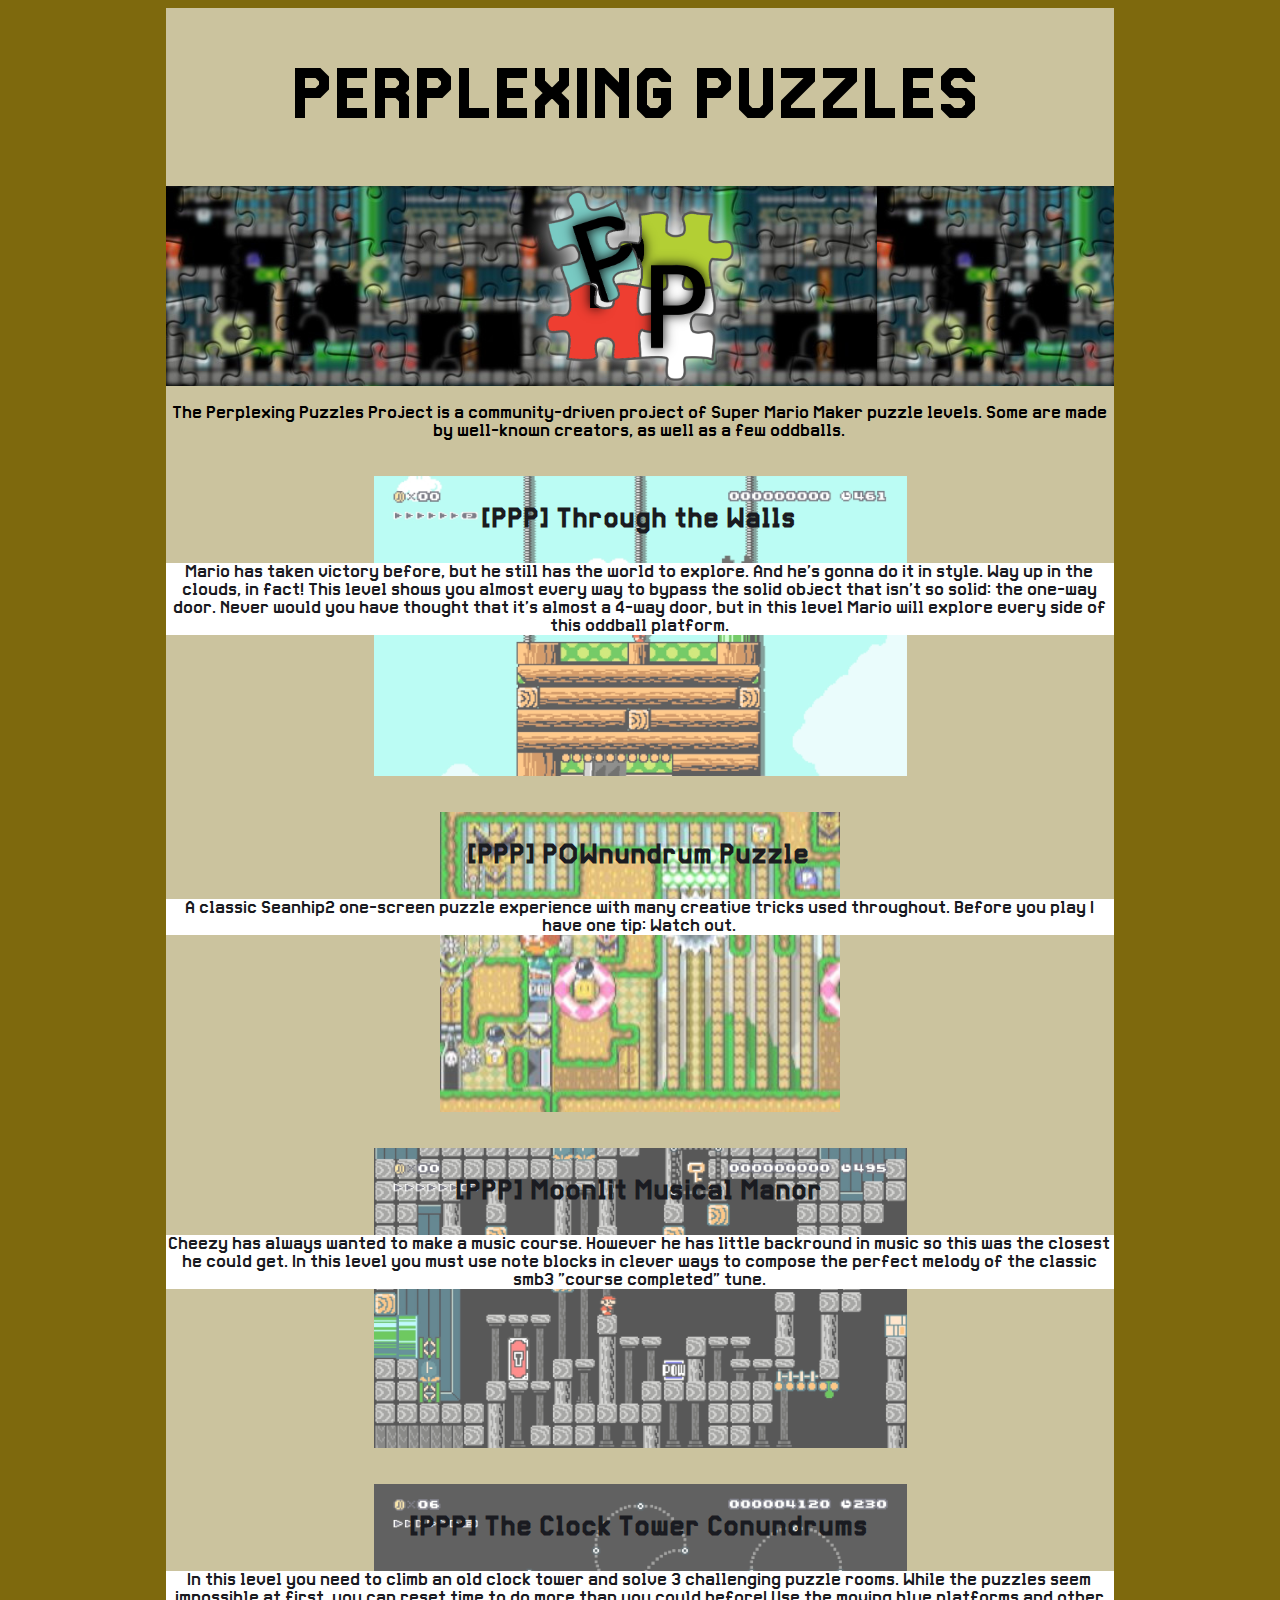
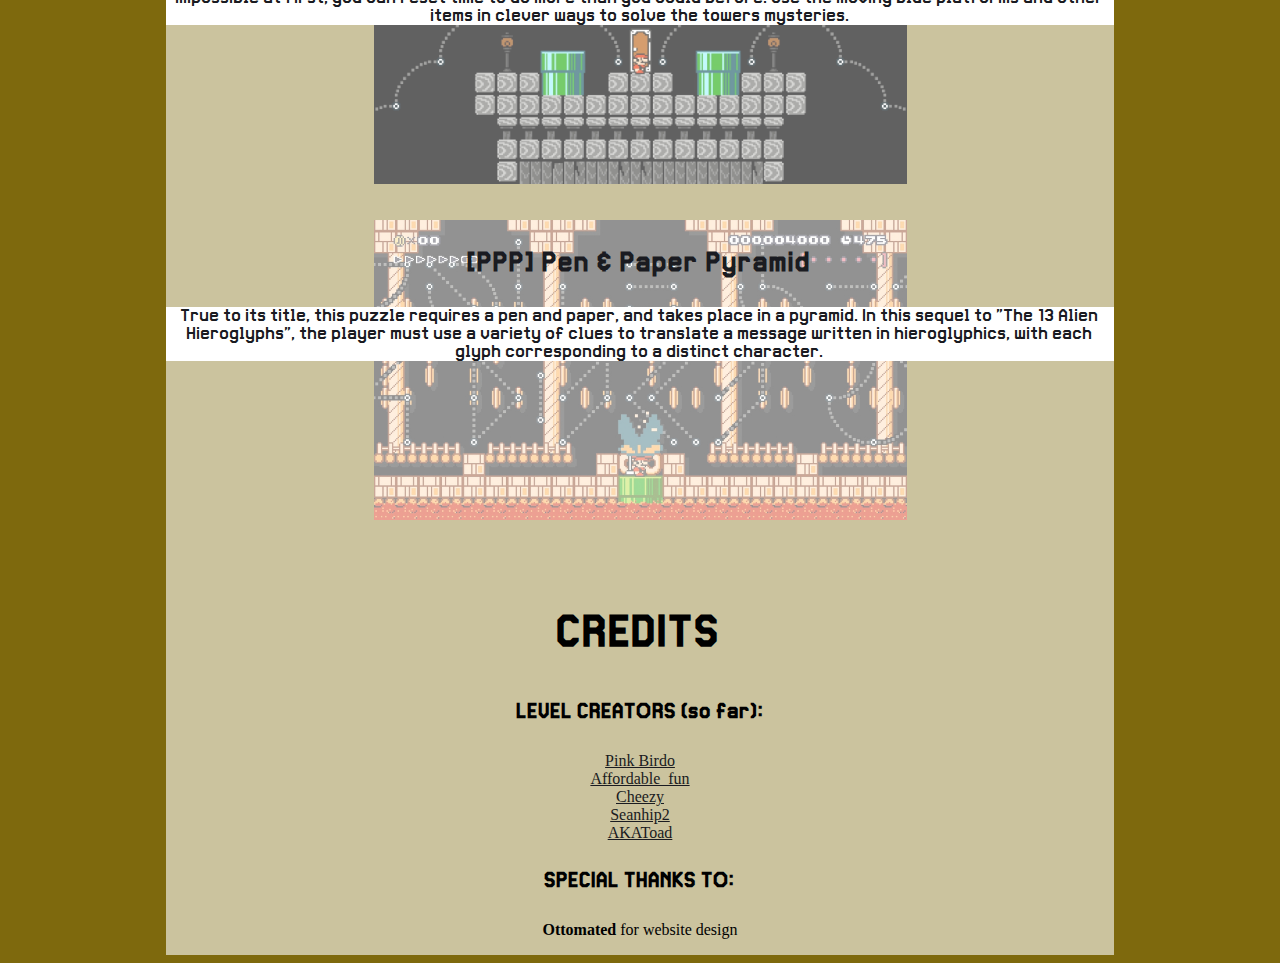
==== index.html @ 46683e97 "Level 5" ====
<!DOCTYPE html>

<html>

<head>
    <!-- Global site tag (gtag.js) - Google Analytics -->
    <script async src="https://www.googletagmanager.com/gtag/js?id=UA-112279351-1"></script>
    <script>
    window.dataLayer = window.dataLayer || [];
    function gtag(){dataLayer.push(arguments);}
    gtag('js', new Date());

    gtag('config', 'UA-112279351-1');
    </script>

    <title>Perplexing Puzzles</title>

    <meta content="https://perplexingpuzzles.github.io/img/favicon.png" property="og:image:secure" />
    <meta content="Perplexing Puzzles" property="og:description" />
    <meta charset="UTF-8">
    <meta name="description" content="The Perplexing Puzzles Project is a community-driven puzzle project built in Super Mario Maker.">
    <meta name="keywords" content="Mario Maker,puzzle,SMM,Super Mario Maker,Mario">
    <meta name="author" content="Ottomated">

    <link rel="icon" href="img/favicon.png">
    <script src="https://code.jquery.com/jquery-3.2.1.min.js" integrity="sha256-hwg4gsxgFZhOsEEamdOYGBf13FyQuiTwlAQgxVSNgt4="
        crossorigin="anonymous"></script>

    <link rel="stylesheet" type="text/css" href="style.css" />
    <script type="text/javascript" src="index.js"></script>
</head>

<body style="background-color:#7e690d; text-align:center;">
    <div class="bgdiv">
        <h1 class="head mFont" style="font-size:4em;">PERPLEXING PUZZLES</h1>
        <!-- Navigation bar -->
        <div class="scroll" style="background-image: url('./img/bg.png');">

            <img src="img/icon.png" width="256" height="256" class="cover">
        </div><br/>
        <!-- Description -->
        <div class="mFont">The Perplexing Puzzles Project is a community-driven project of Super Mario Maker puzzle levels. Some are made by well-known creators, as well as a few oddballs.</div>
<br/>



        <br/>
        <div class="scroll sc2" style="height:300px;background-repeat:no-repeat;background-image: url('./img/level5.jpg');background-position:center;">
            <a style="text-decoration: none;display:inline-block;height:100%;text-align:center;" href="./level5">
            <h2 class="mFont head">[PPP] Through the Walls</h2>
            <p class="mFont" style="background-color:white;word-break: break-word;white-space:normal;">Mario has taken victory before, but he still has the world to explore. And he's gonna do it in style. Way up in the clouds, in fact! This level shows you almost every way to bypass the solid object that isn't so solid: the one-way door. Never would you have thought that it's almost a 4-way door, but in this level Mario will explore every side of this oddball platform.</p>
            </a>
        </div>
        <br/>
        <br/>
        <div class="scroll sc2" style="height:300px;background-repeat:no-repeat;background-image: url('./img/level4.jpg');background-position:center;">
            <a style="text-decoration: none;display:inline-block;height:100%;text-align:center;" href="./level4">
            <h2 class="mFont head">[PPP] POWnundrum Puzzle</h2>
            <p class="mFont" style="background-color:white;word-break: break-word;white-space:normal;">A classic Seanhip2 one-screen puzzle experience with many creative tricks used throughout. Before you play I have one tip: Watch out.</p>
            </a>
        </div>
        <br/>
        <br/>
        <div class="scroll sc2" style="height:300px;background-repeat:no-repeat;background-image: url('./img/level3.jpg');background-position:center;">
            <a style="text-decoration: none;display:inline-block;height:100%;text-align:center;" href="./level3">
            <h2 class="mFont head">[PPP] Moonlit Musical Manor</h2>
            <p class="mFont" style="background-color:white;word-break: break-word;white-space:normal;">Cheezy has always wanted to make a music course. However he has little backround in music so this was the closest he could get. In this level you must use note blocks in clever ways to compose the perfect melody of the classic smb3 "course completed" tune.</p>
            </a>
        </div>
        <br/>
        <br/>



        <div class="scroll sc2" style="height:300px;background-repeat:no-repeat;background-image: url('./img/level2.jpg');background-position:center;">
            <a style="text-decoration: none;display:inline-block;height:100%;text-align:center;" href="./level2">
            <h2 class="mFont head">[PPP] The Clock Tower Conundrums</h2>
            <p class="mFont" style="background-color:white;word-break: break-word;white-space:normal;">In this level you need to climb an old clock tower and solve 3 challenging puzzle rooms. While the puzzles seem impossible at first, you can reset time to do more than you could before! Use the moving blue platforms and other items in clever ways to solve the towers mysteries.</p>
            </a>

        </div>
        <br/>
        <br/>
        <div class="scroll sc2" style="height:300px;background-repeat:no-repeat;background-image: url('./img/level1.jpg');background-position:center;">
            <a style="text-decoration: none;display:inline-block;height:100%;text-align:center;" href="./level1">
            <h2 class="mFont head">[PPP] Pen &amp; Paper Pyramid</h2>
            <p class="mFont" style="background-color:white;word-break: break-word;white-space:normal;">True to its title, this puzzle requires a
                pen and paper, and takes place in a pyramid. In this sequel to "The 13 Alien Hieroglyphs",
                the player must use a variety of clues to translate a message written in hieroglyphics,
                with each glyph corresponding to a distinct character.</p>
            </a>

        </div>
        <br/>
        <br/>
        <br/>
        <h1 id="creditsHead" class="head mFont" style="font-size:2.5em;">CREDITS</h1>
        <!-- todo: open discord? -->
        <h3 class="head mFont">LEVEL CREATORS (so far):</h3>
        <a target="_blank" href="https://supermariomakerbookmark.nintendo.net/profile/goliathoffline">Pink Birdo</a><br/>
        <a target="_blank" href="https://supermariomakerbookmark.nintendo.net/profile/MozzarellaCheese">Affordable_fun</a><br/>
        <a target="_blank" href="https://supermariomakerbookmark.nintendo.net/profile/ZoraFishy">Cheezy</a><br/>
        <a target="_blank" href="https://supermariomakerbookmark.nintendo.net/profile/Seanhip2">Seanhip2</a><br/>
        <a target="_blank" href="https://supermariomakerbookmark.nintendo.net/profile/Yoshis4Dayz">AKAToad</a><br/>

        <h3 class="head mFont">SPECIAL THANKS TO:</h3>
        <p><strong>Ottomated</strong> for website design</p>

    </div>
</body>

</html>
---- style.css ----
@font-face {
     font-family: Mario;
     src: url('img/smm_font.ttf');
 }

 .mFont {
     font-family: Mario
 }

 .head {
     -webkit-touch-callout: none;
     -webkit-user-select: none;
     -khtml-user-select: none;
     -moz-user-select: none;
     -ms-user-select: none;
     user-select: none;
     padding: 10px;
 }

 .bgdiv {
     background-color: rgba(255, 255, 255, 0.6);
     width: 75%;
     margin: 0 auto;
     display: block;
     overflow: auto;
 }
 /* Scrolling Image */

 .scroll {
     margin: 0;
     padding: 0;
     overflow: hidden;
     position: relative;
     height: 200px;
     font-size: 0;

     white-space: nowrap;
     background-size: contain;
 }
 .sc2 {
    font-size: inherit;  
 }
.sc2:hover {
    box-shadow: inset 0 0 0 1000px rgba(255, 255, 255, 0.2);
 }

 .scrImg {
     margin: 0px;
     padding: 0px;
     animation: doScroll 25s linear infinite;
     height: 100%;
 }

 .scrImg2 {
     margin: 0px;
     padding: 0px;
     animation: doScroll2 25s linear infinite;
     height: 100%;
 }

 @keyframes doScroll {
     0% {
         transform: translateX(0%);
     }
     50% {
         transform: translateX(-100%);
     }
     50.00000001% {
         transform: translateX(100%);
     }
     100% {
         transform: translateX(0%);
     }
 }

 @keyframes doScroll2 {
     0% {
         transform: translateX(0%);
     }
     100% {
         transform: translateX(-200%);
     }
 }
 /* Covers scrolling image */

 .cover {
     position: absolute;
     margin: auto;
     top: 0;
     left: 0;
     right: 0;
     bottom: 0;
 }
 /* Navigation bar stuff */

 .navbar {
     background-color: rgba(255, 255, 255, 0.75);
     position: fixed;
     top: 0px;
     width: 100%;
     height: 50px;
     border: 2px solid black;
     border-radius: 10px;
     overflow: hidden;
     z-index: 100;
 }

 .navbutton {
     position: absolute;
     top: 0;
     margin-left: 1px;
     border: none;
     color: white;
     height: 100%;
     padding: 15px 32px;
     text-align: center;
     text-decoration: none;
 }

 .navbutton:hover {
     background-color: #429745;
 }

 .navbutton:active {
     background-color: #74de76;
 }
 /* Accordion buttons */

 button.accordion {
     background-color: #eee;
     color: #444;
     cursor: pointer;
     padding: 18px;
     width: 100%;
     text-align: left;
     border: none;
     outline: none;
     transition: 0.4s;
 }

 button.accordion.active,
 button.accordion:hover {
     background-color: #ddd;
 }

 div.panel {
     padding: 0 18px;
     background-color: white;
     max-height: 0;
     overflow: hidden;
     transition: max-height 0.2s ease-out;
 }

 ul {
     list-style-type: none;
 }
 /* Mario Gameskin pic */

 .mp {
     height: 24px;
     top: 52px;
     left: 0;
     position: absolute;
 }
 /* Difficulty Colors */

 span[diff="Easy"] {
     background-color: #28ad8a;
 }

 span[diff="Normal"] {
     background-color: #2691bc;
 }

 span[diff="Expert"] {
     background-color: #ea348b;
 }

 span[diff="Super"] {
     background-color: #ff4545;
 }

 span[diff="Uncleared"] {
     background-color: #ff4545;
 }

 .diff {
     padding: 2px;
 }

 .levelLink {
     text-decoration: none;
 }

 a {
     color: #1a1b21;
 }

 .levelBG {
     width: 100%;
     height: 80px;
     position: relative;
     background-size: 100% 100%;
     background-position: right;
     z-index: 1;
 }

 .levelBG:after {
     content: ' ';
     position: absolute;
     left: 0;
     right: 0;
     top: 0;
     bottom: 0;
     background-color: rgba(255, 255, 255, 0.25);
     z-index: -1;
 }

 .levelBG:hover:after {
     content: ' ';
     position: absolute;
     left: 0;
     right: 0;
     top: 0;
     bottom: 0;
     background-color: rgba(255, 255, 255, 0.5);
     z-index: -1;
 }

 div.tab {
     overflow: hidden;
     border: 1px solid #000;
     background-color: #f1f1f1;
 }

 div.tab button {
     background-color: inherit;
     float: left;
     border: none;
     outline: none;
     cursor: pointer;
     padding: 14px 16px;
     transition: 0.3s;
 }

 div.tab button:hover {
     background-color: #ddd;
 }

 div.tab button.active {
     background-color: #ccc;
 }

 .tabcontent {
     display: none;
     padding: 6px 12px;
     border: 1px solid #000;
     border-top: none;
     background-color: #fff;
 }
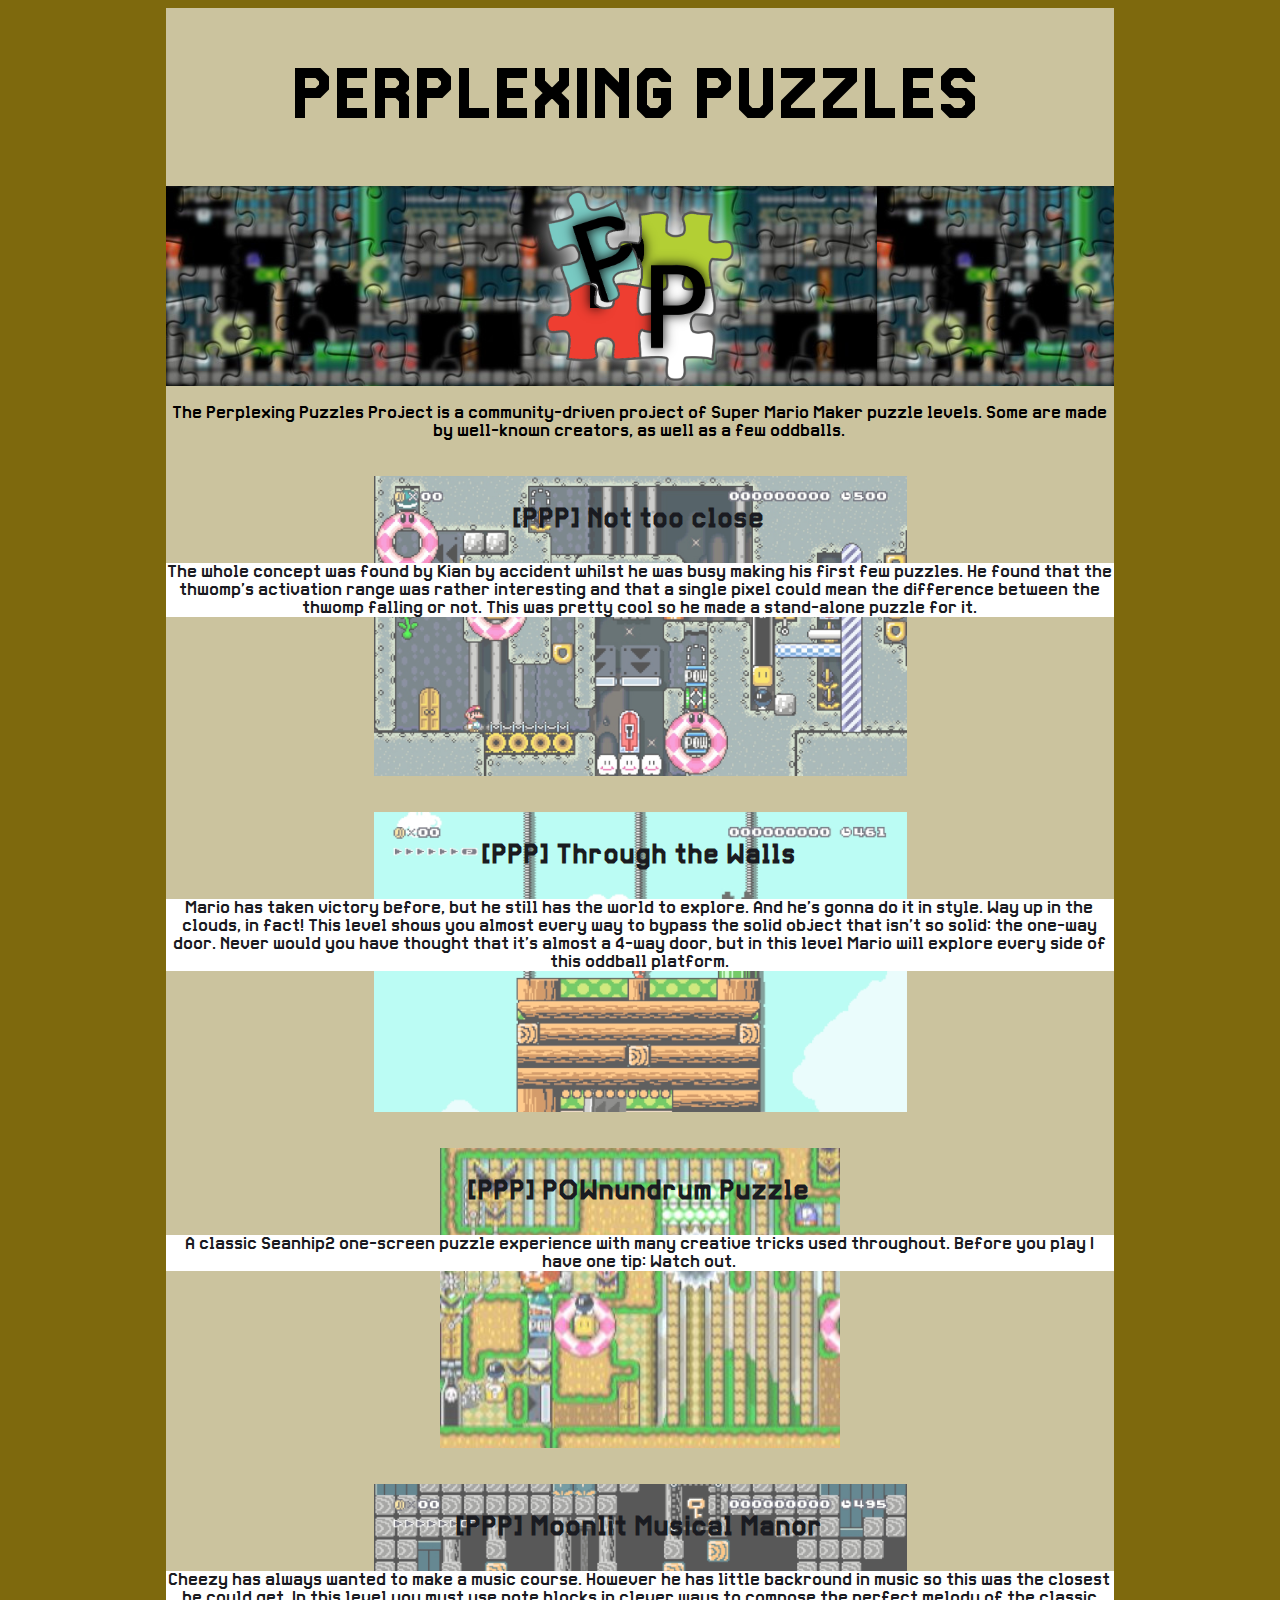
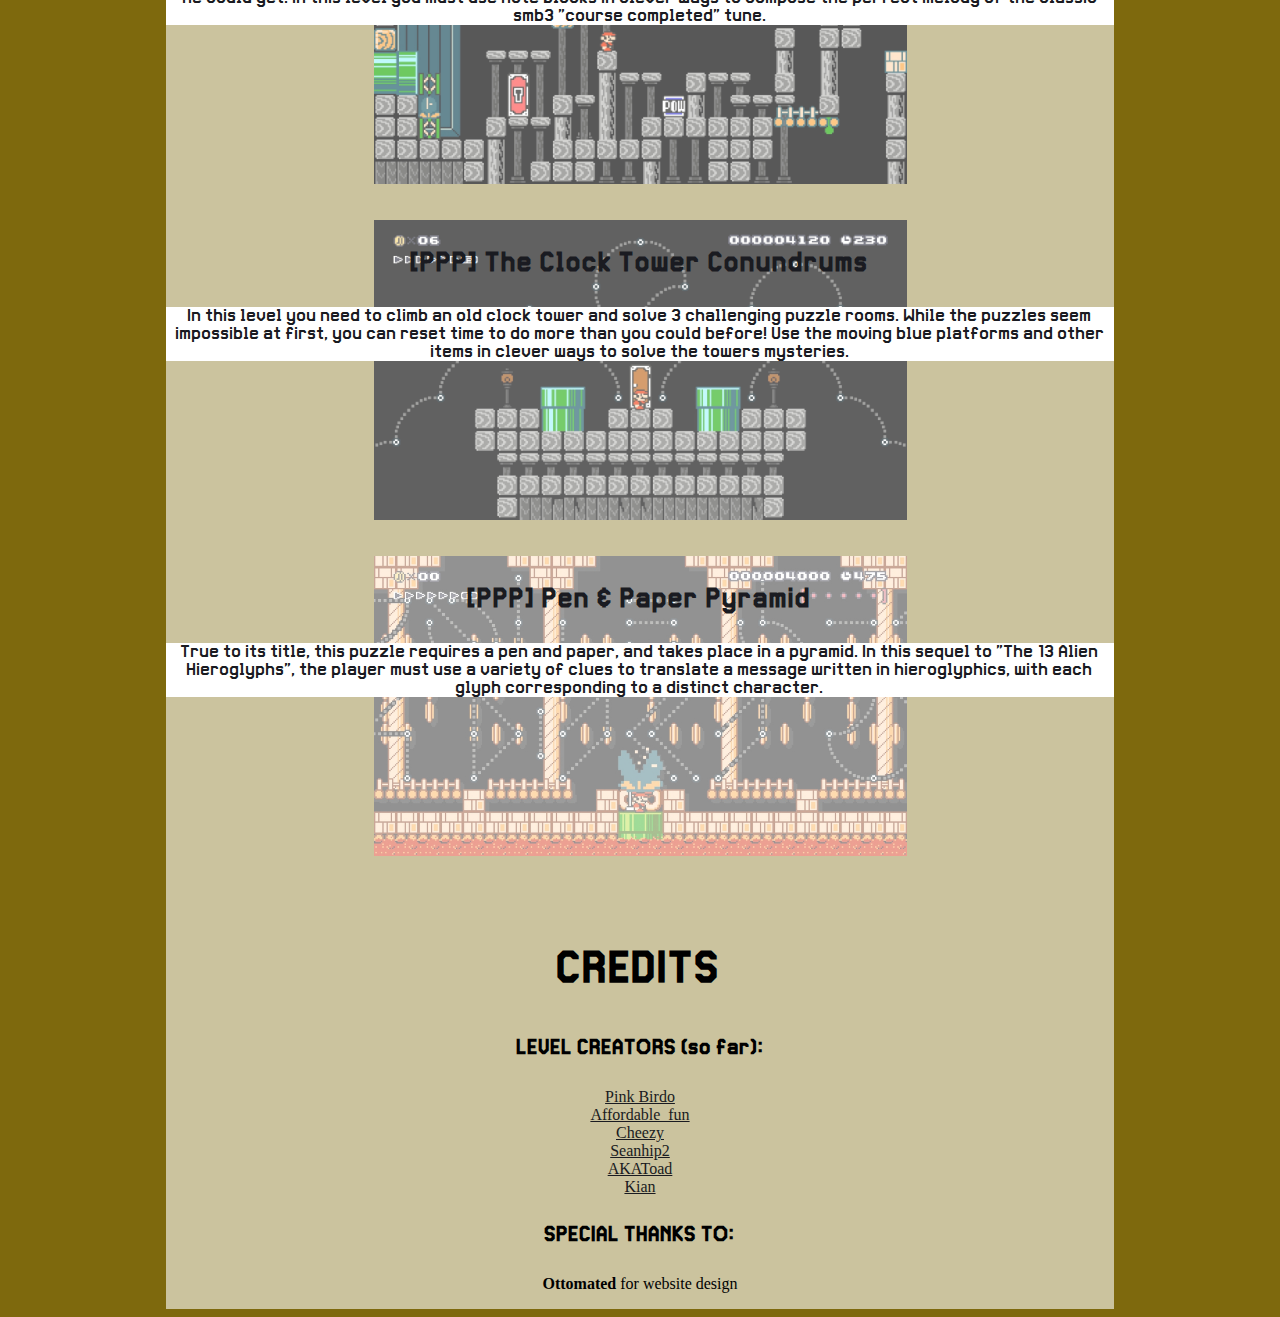
==== commit ff59de34: "Level 6" ====
--- a/index.html
+++ b/index.html
@@ -44,6 +44,14 @@
 
 
 
+        <br/>
+<div class="scroll sc2" style="height:300px;background-repeat:no-repeat;background-image: url('./img/level6.jpg');background-position:center;">
+            <a style="text-decoration: none;display:inline-block;height:100%;text-align:center;" href="./level6">
+            <h2 class="mFont head">[PPP] Not too close</h2>
+            <p class="mFont" style="background-color:white;word-break: break-word;white-space:normal;">The whole concept was found by Kian by accident whilst he was busy making his first few puzzles. He found that the thwomp’s activation range was rather interesting and that a single pixel could mean the difference between the thwomp falling or not. This was pretty cool so he made a stand-alone puzzle for it.</p>
+            </a>
+        </div>
+        <br/>
         <br/>
         <div class="scroll sc2" style="height:300px;background-repeat:no-repeat;background-image: url('./img/level5.jpg');background-position:center;">
             <a style="text-decoration: none;display:inline-block;height:100%;text-align:center;" href="./level5">
@@ -102,6 +110,7 @@
         <a target="_blank" href="https://supermariomakerbookmark.nintendo.net/profile/ZoraFishy">Cheezy</a><br/>
         <a target="_blank" href="https://supermariomakerbookmark.nintendo.net/profile/Seanhip2">Seanhip2</a><br/>
         <a target="_blank" href="https://supermariomakerbookmark.nintendo.net/profile/Yoshis4Dayz">AKAToad</a><br/>
+        <a target="_blank" href="https://supermariomakerbookmark.nintendo.net/profile/KJBeast1000">Kian</a><br/>
 
         <h3 class="head mFont">SPECIAL THANKS TO:</h3>
         <p><strong>Ottomated</strong> for website design</p>
@@ -109,4 +118,4 @@
     </div>
 </body>
 
-</html>+</html>
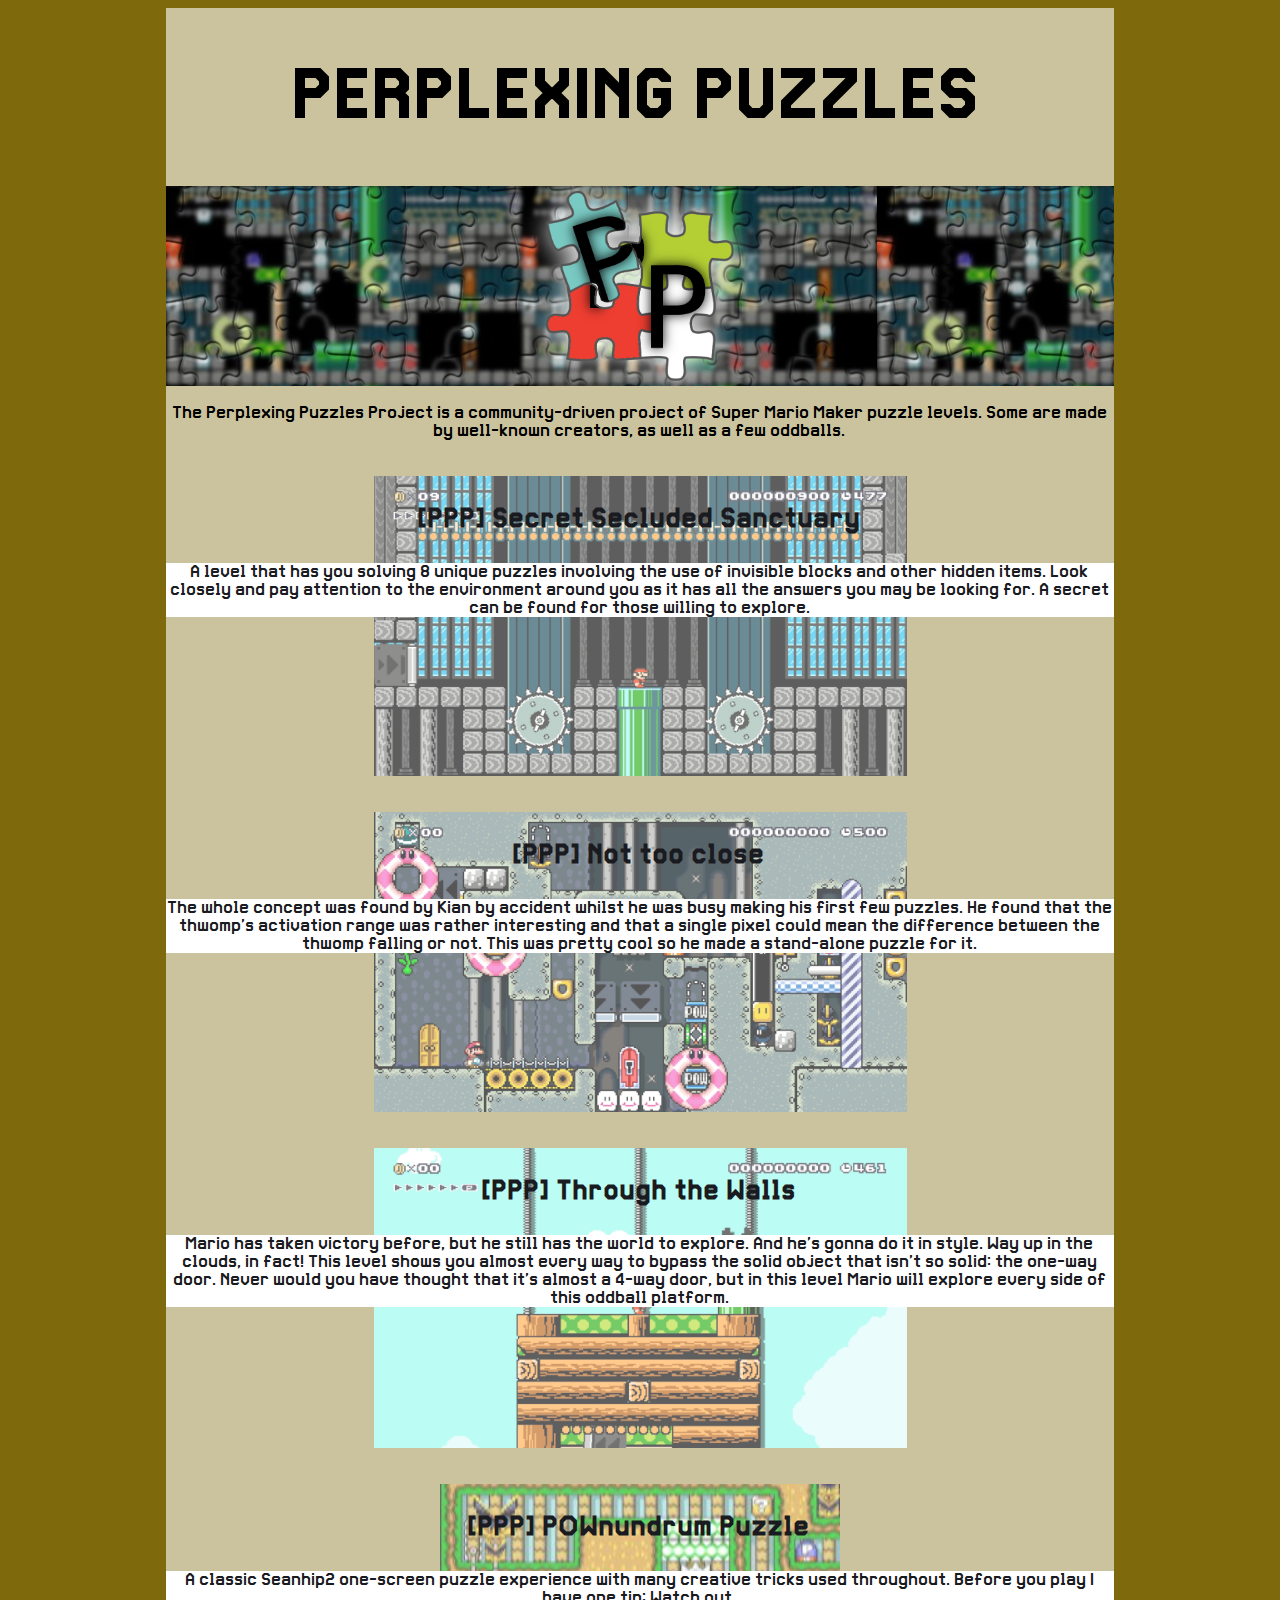
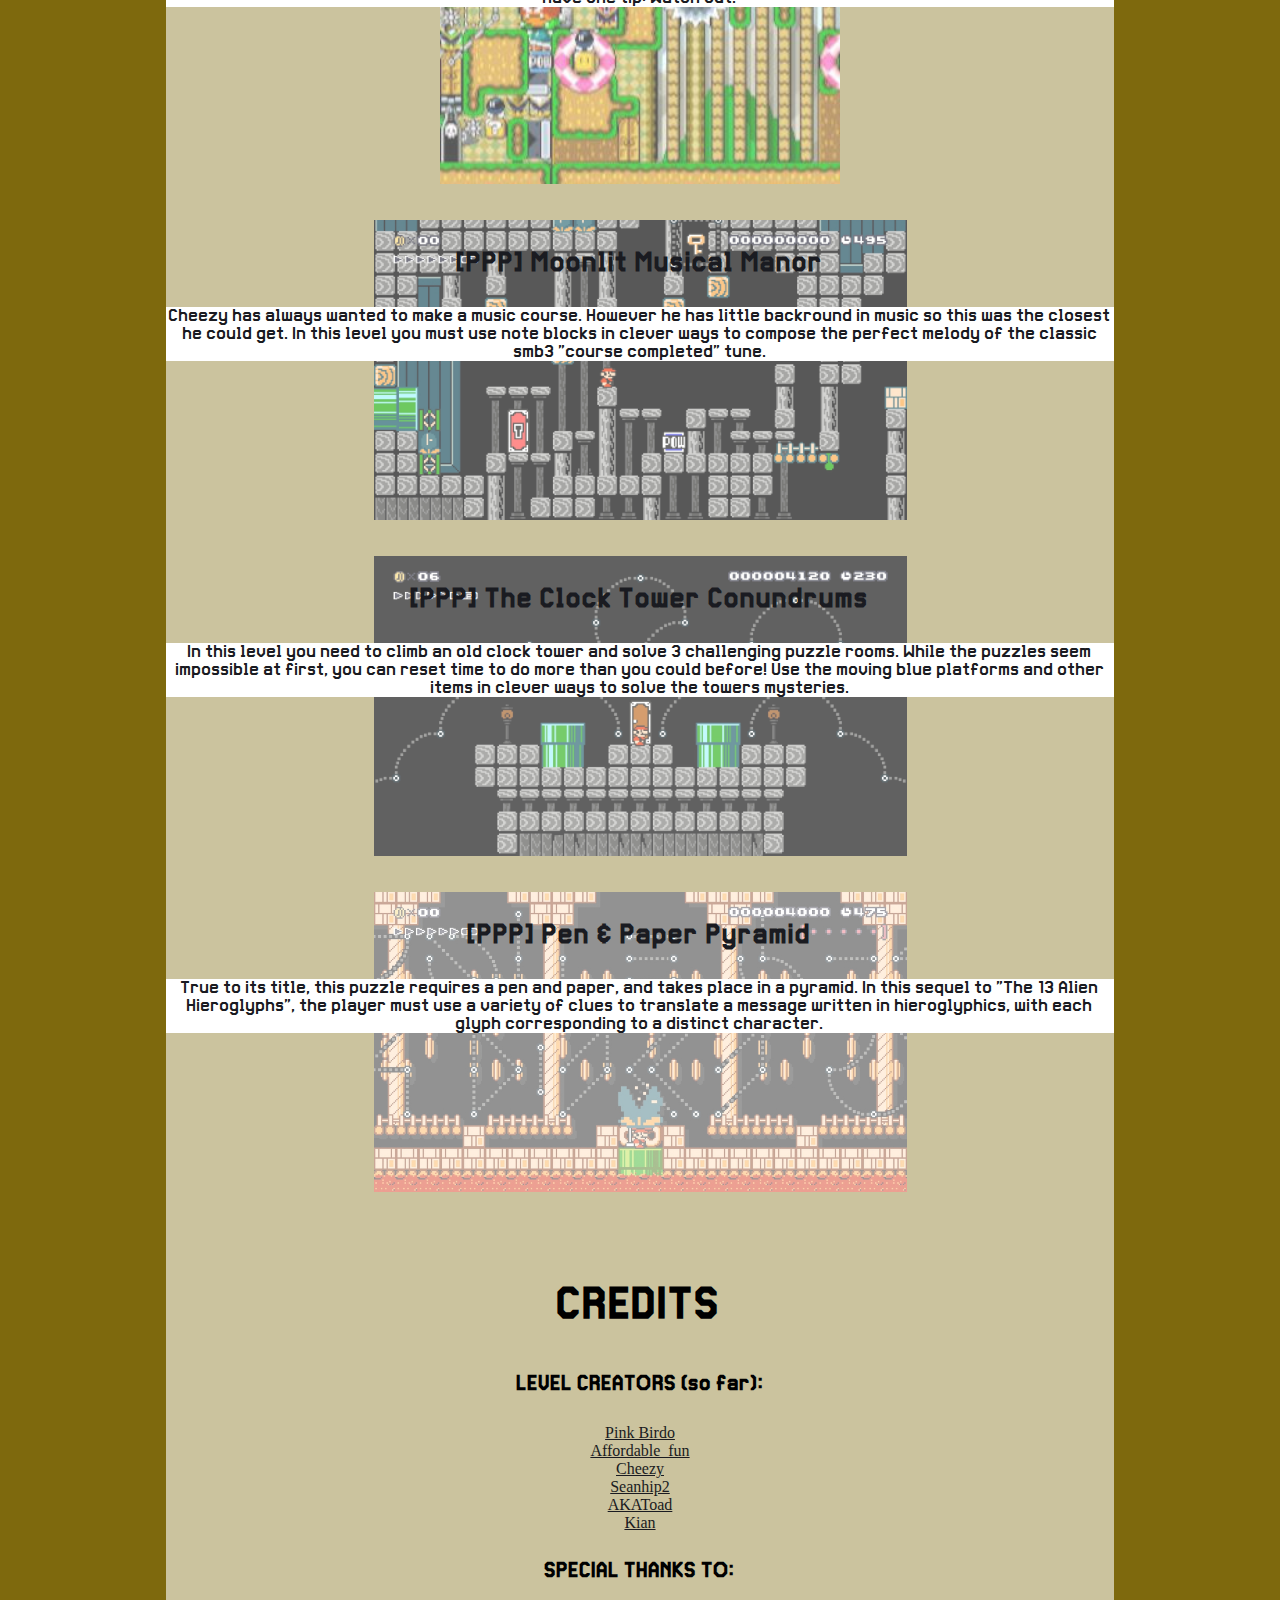
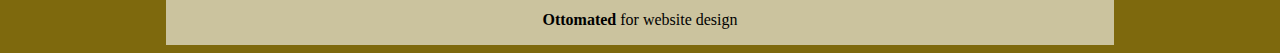
==== commit 33b46758: "Level 7" ====
--- a/index.html
+++ b/index.html
@@ -44,6 +44,14 @@
 
 
 
+        <br/>
+<div class="scroll sc2" style="height:300px;background-repeat:no-repeat;background-image: url('./img/level7.jpg');background-position:center;">
+            <a style="text-decoration: none;display:inline-block;height:100%;text-align:center;" href="./level7">
+            <h2 class="mFont head">[PPP] Secret Secluded Sanctuary</h2>
+            <p class="mFont" style="background-color:white;word-break: break-word;white-space:normal;">A level that has you solving 8 unique puzzles involving the use of invisible blocks and other hidden items. Look closely and pay attention to the environment around you as it has all the answers you may be looking for. A secret can be found for those willing to explore.</p>
+            </a>
+        </div>
+        <br/>
         <br/>
 <div class="scroll sc2" style="height:300px;background-repeat:no-repeat;background-image: url('./img/level6.jpg');background-position:center;">
             <a style="text-decoration: none;display:inline-block;height:100%;text-align:center;" href="./level6">
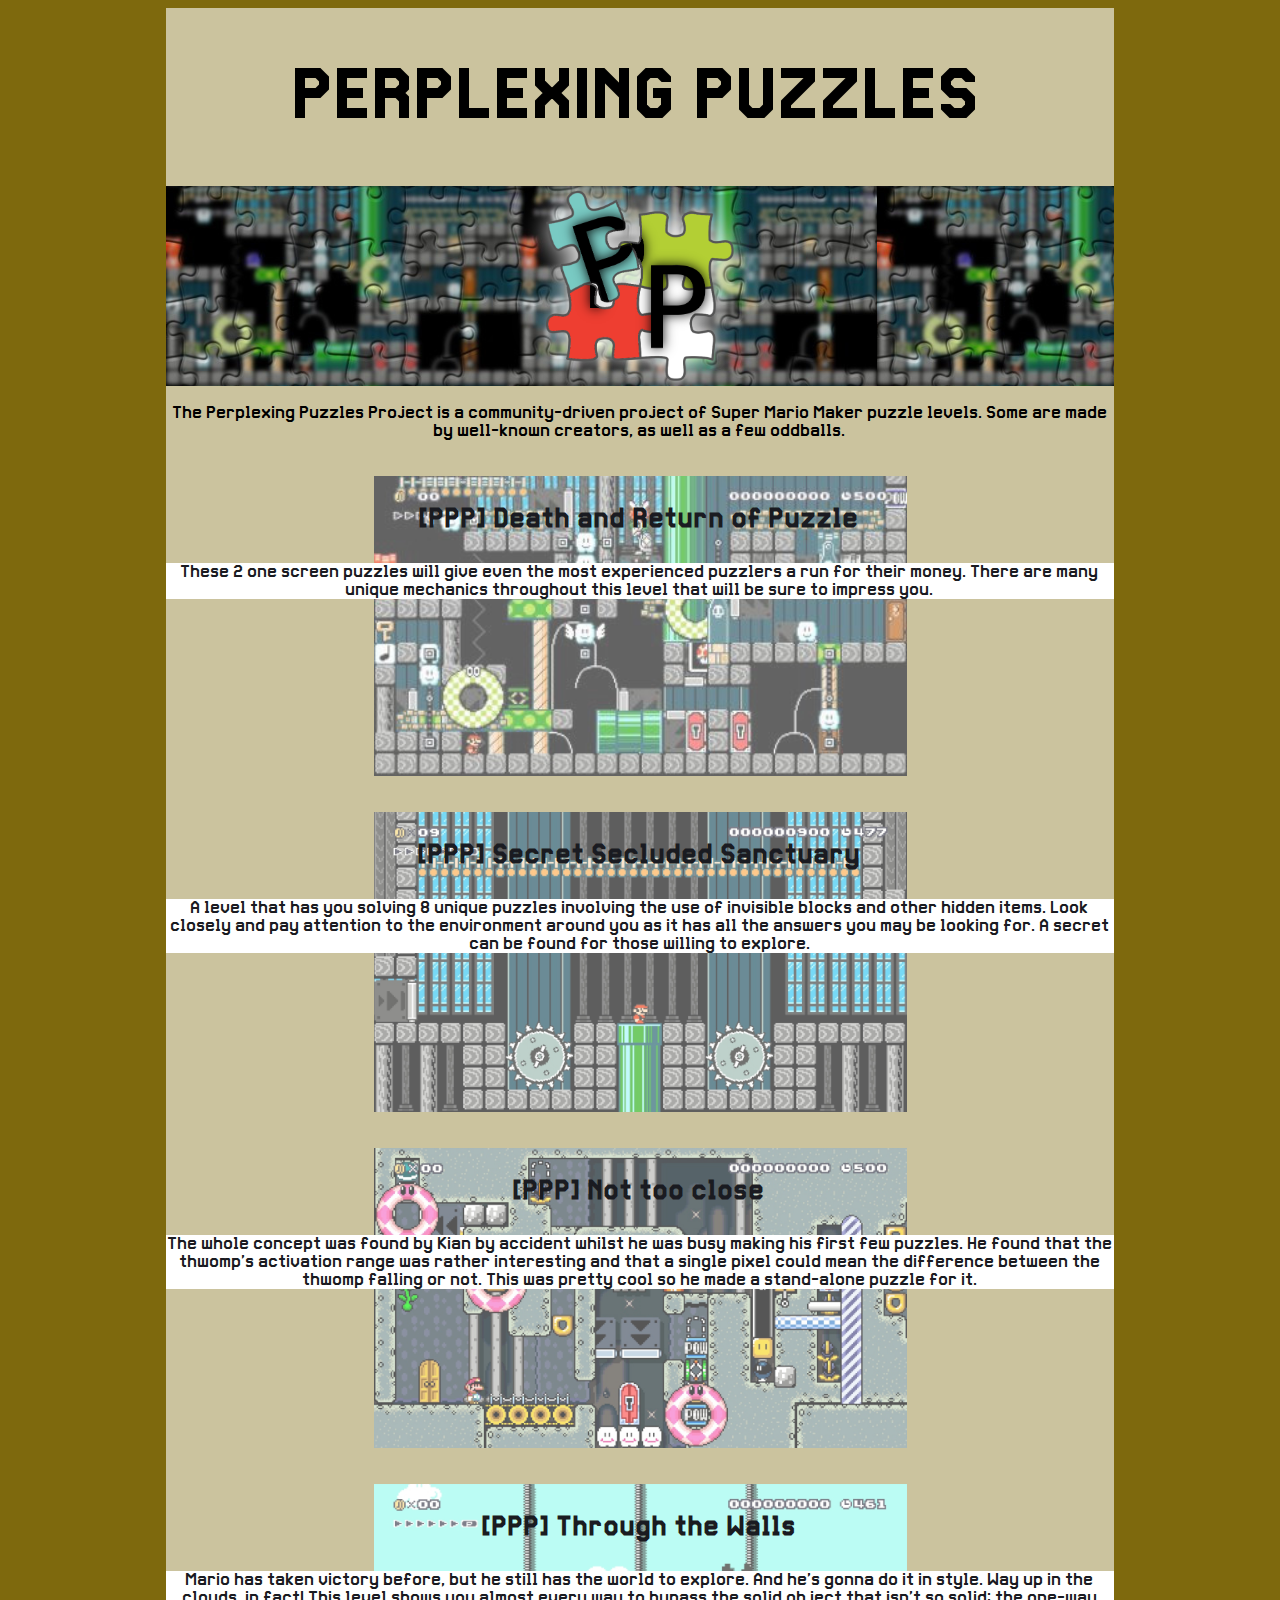
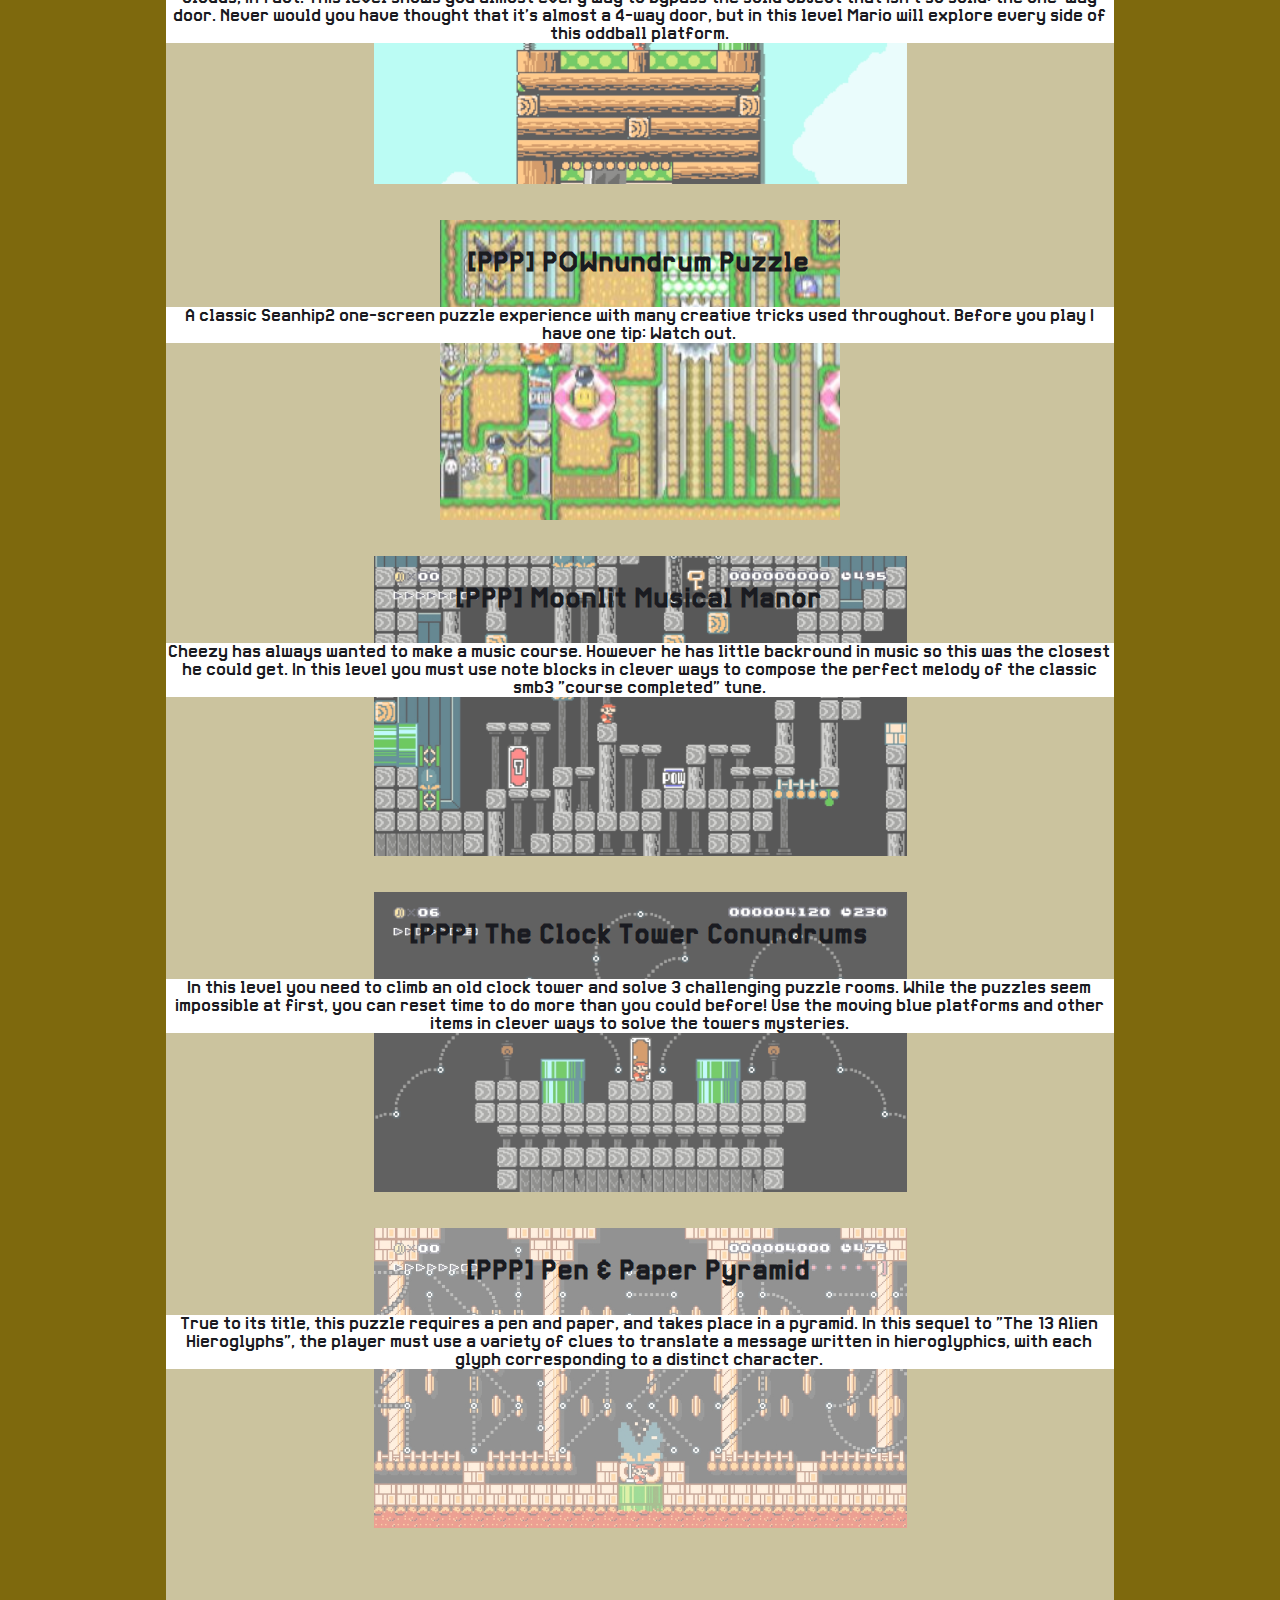
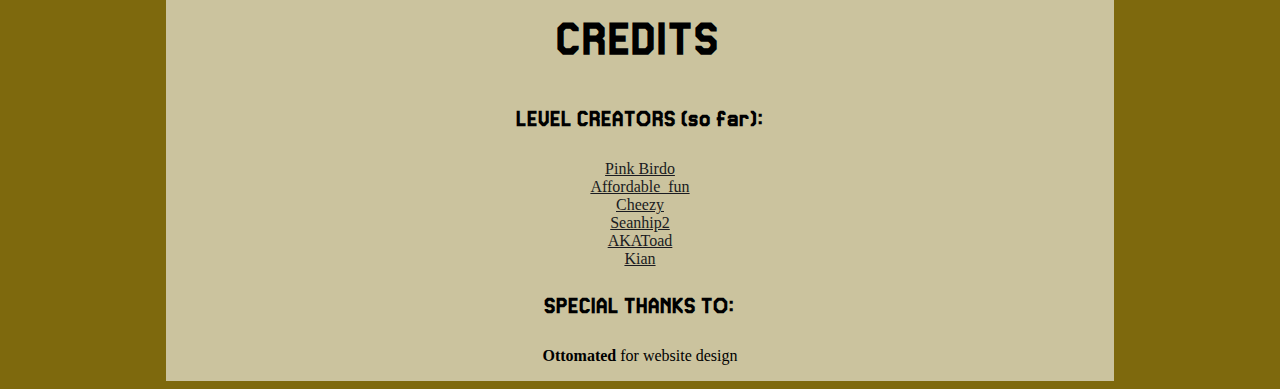
==== commit a7ec0160: "Level 8" ====
--- a/index.html
+++ b/index.html
@@ -44,6 +44,14 @@
 
 
 
+        <br/>
+<div class="scroll sc2" style="height:300px;background-repeat:no-repeat;background-image: url('./img/level8.jpg');background-position:center;">
+            <a style="text-decoration: none;display:inline-block;height:100%;text-align:center;" href="./level8">
+            <h2 class="mFont head">[PPP] Death and Return of Puzzle</h2>
+            <p class="mFont" style="background-color:white;word-break: break-word;white-space:normal;">These 2 one screen puzzles will give even the most experienced puzzlers a run for their money. There are many unique mechanics throughout this level that will be sure to impress you.</p>
+            </a>
+        </div>
+        <br/>
         <br/>
 <div class="scroll sc2" style="height:300px;background-repeat:no-repeat;background-image: url('./img/level7.jpg');background-position:center;">
             <a style="text-decoration: none;display:inline-block;height:100%;text-align:center;" href="./level7">
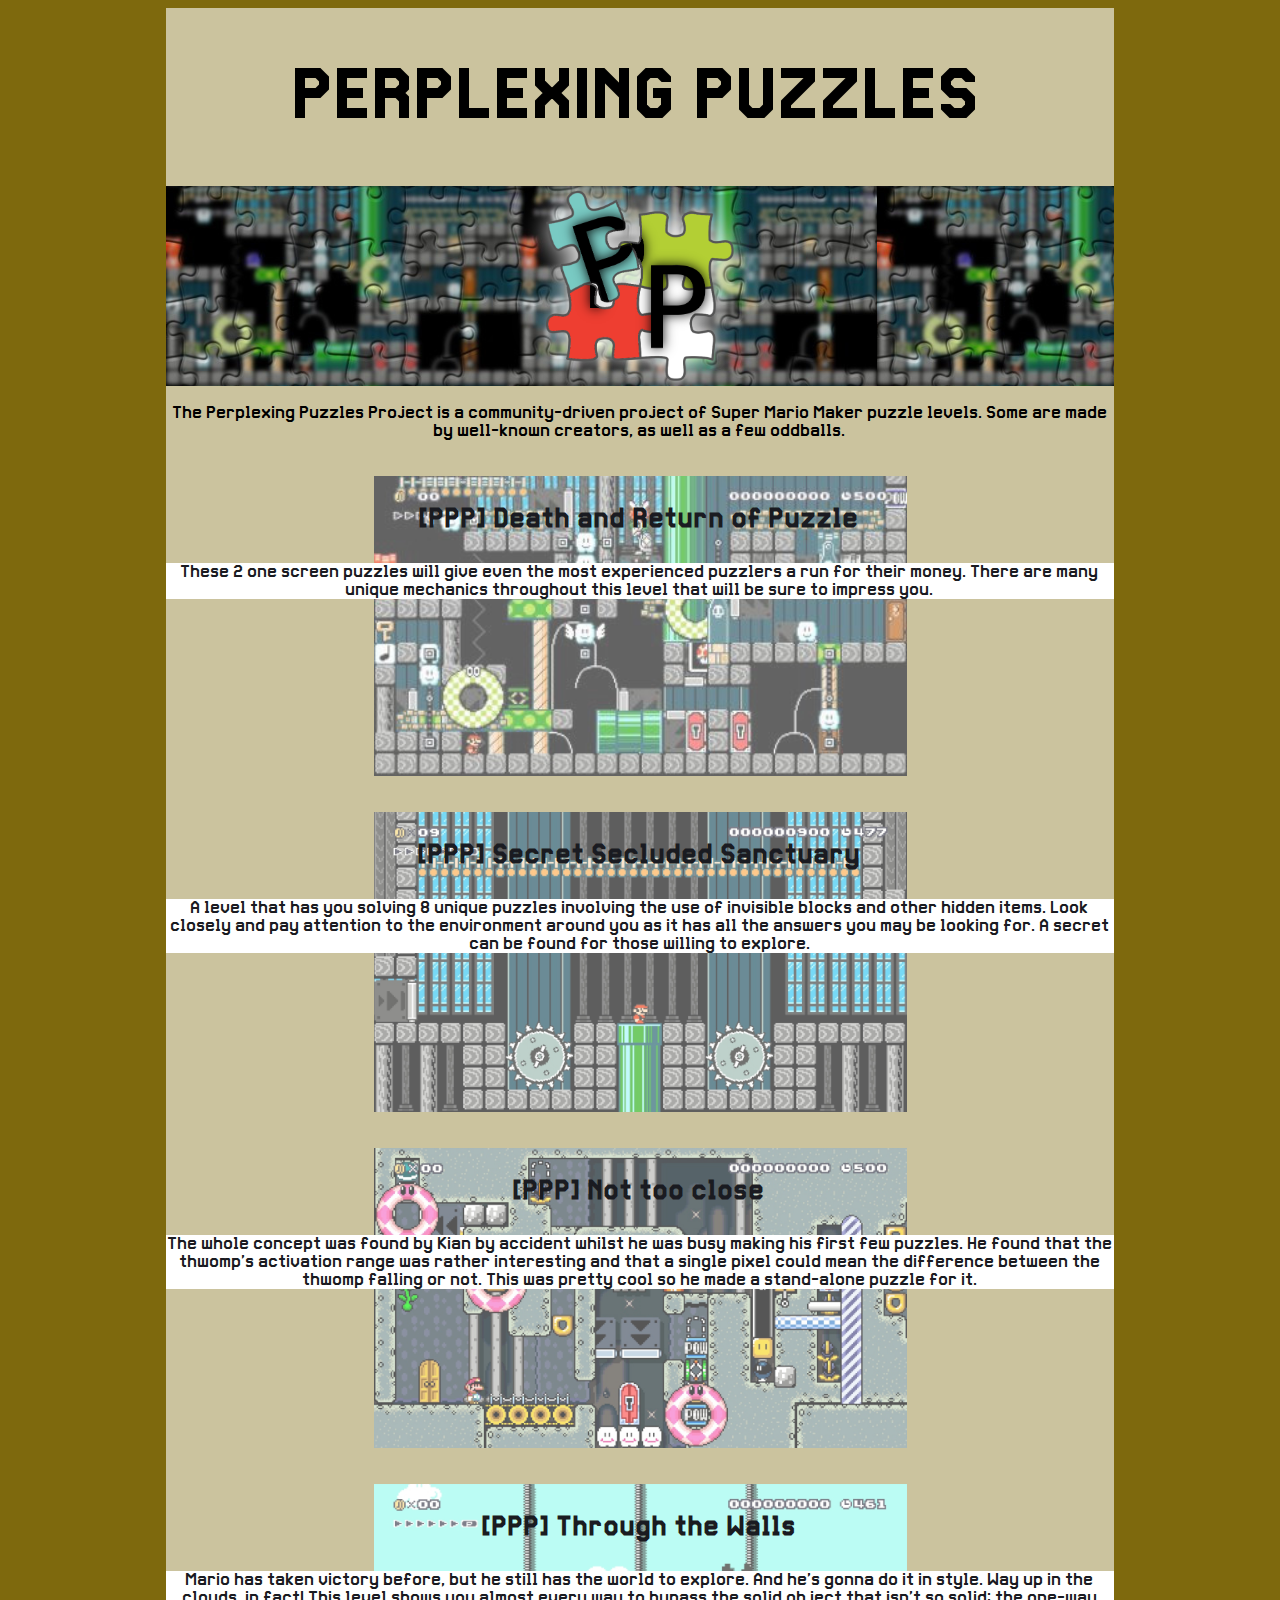
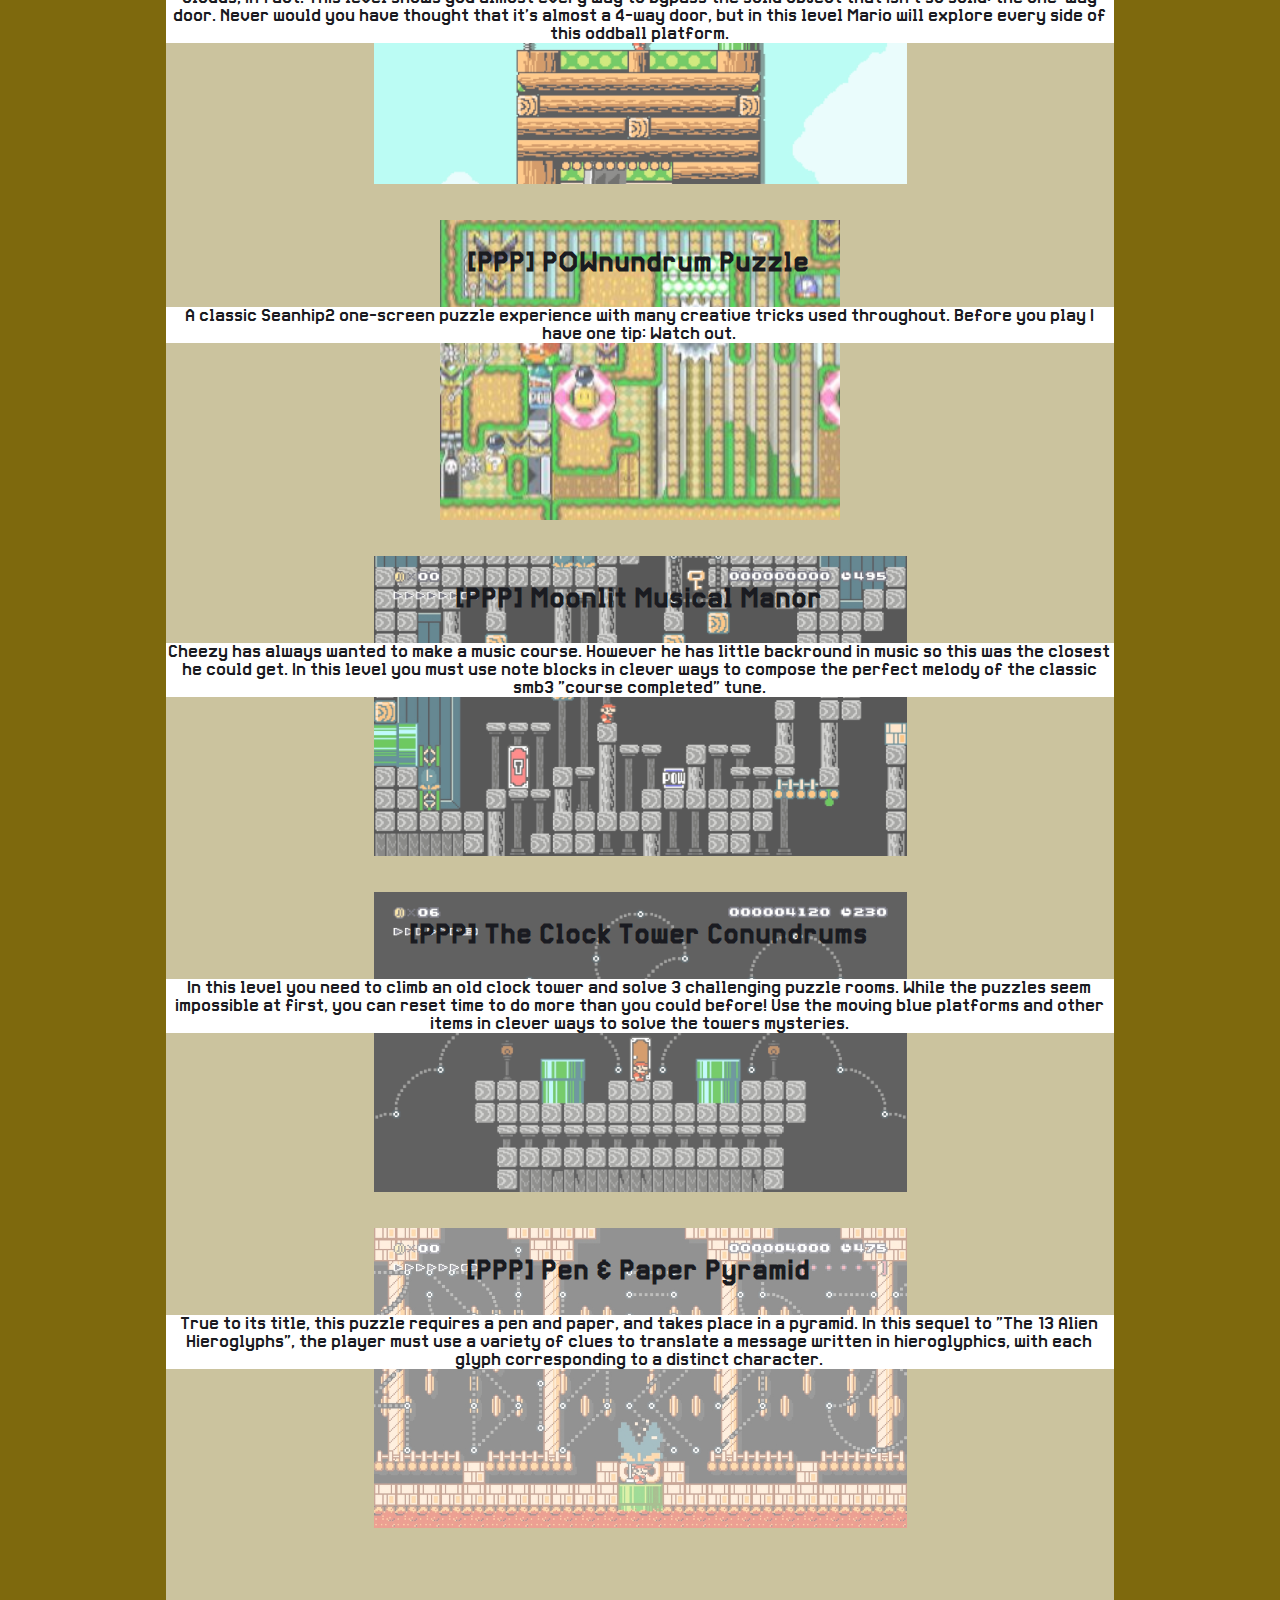
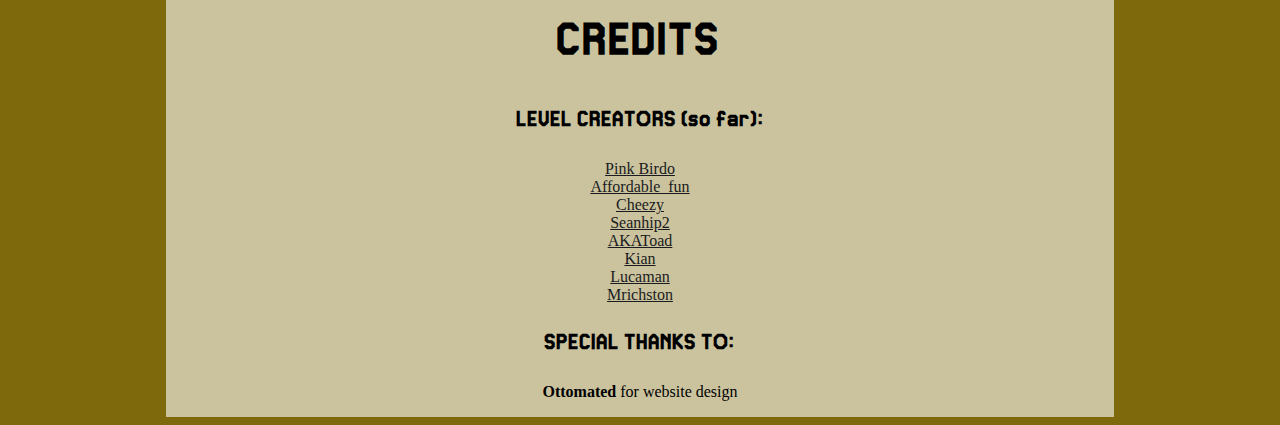
==== commit 651f86a6: "Add makers" ====
--- a/index.html
+++ b/index.html
@@ -127,6 +127,8 @@
         <a target="_blank" href="https://supermariomakerbookmark.nintendo.net/profile/Seanhip2">Seanhip2</a><br/>
         <a target="_blank" href="https://supermariomakerbookmark.nintendo.net/profile/Yoshis4Dayz">AKAToad</a><br/>
         <a target="_blank" href="https://supermariomakerbookmark.nintendo.net/profile/KJBeast1000">Kian</a><br/>
+	<a target="_blank" href="https://supermariomakerbookmark.nintendo.net/profile/lucaman23">Lucaman</a><br/>
+	<a target="_blank" href="https://supermariomakerbookmark.nintendo.net/profile/Mrichston2">Mrichston</a><br/>
 
         <h3 class="head mFont">SPECIAL THANKS TO:</h3>
         <p><strong>Ottomated</strong> for website design</p>
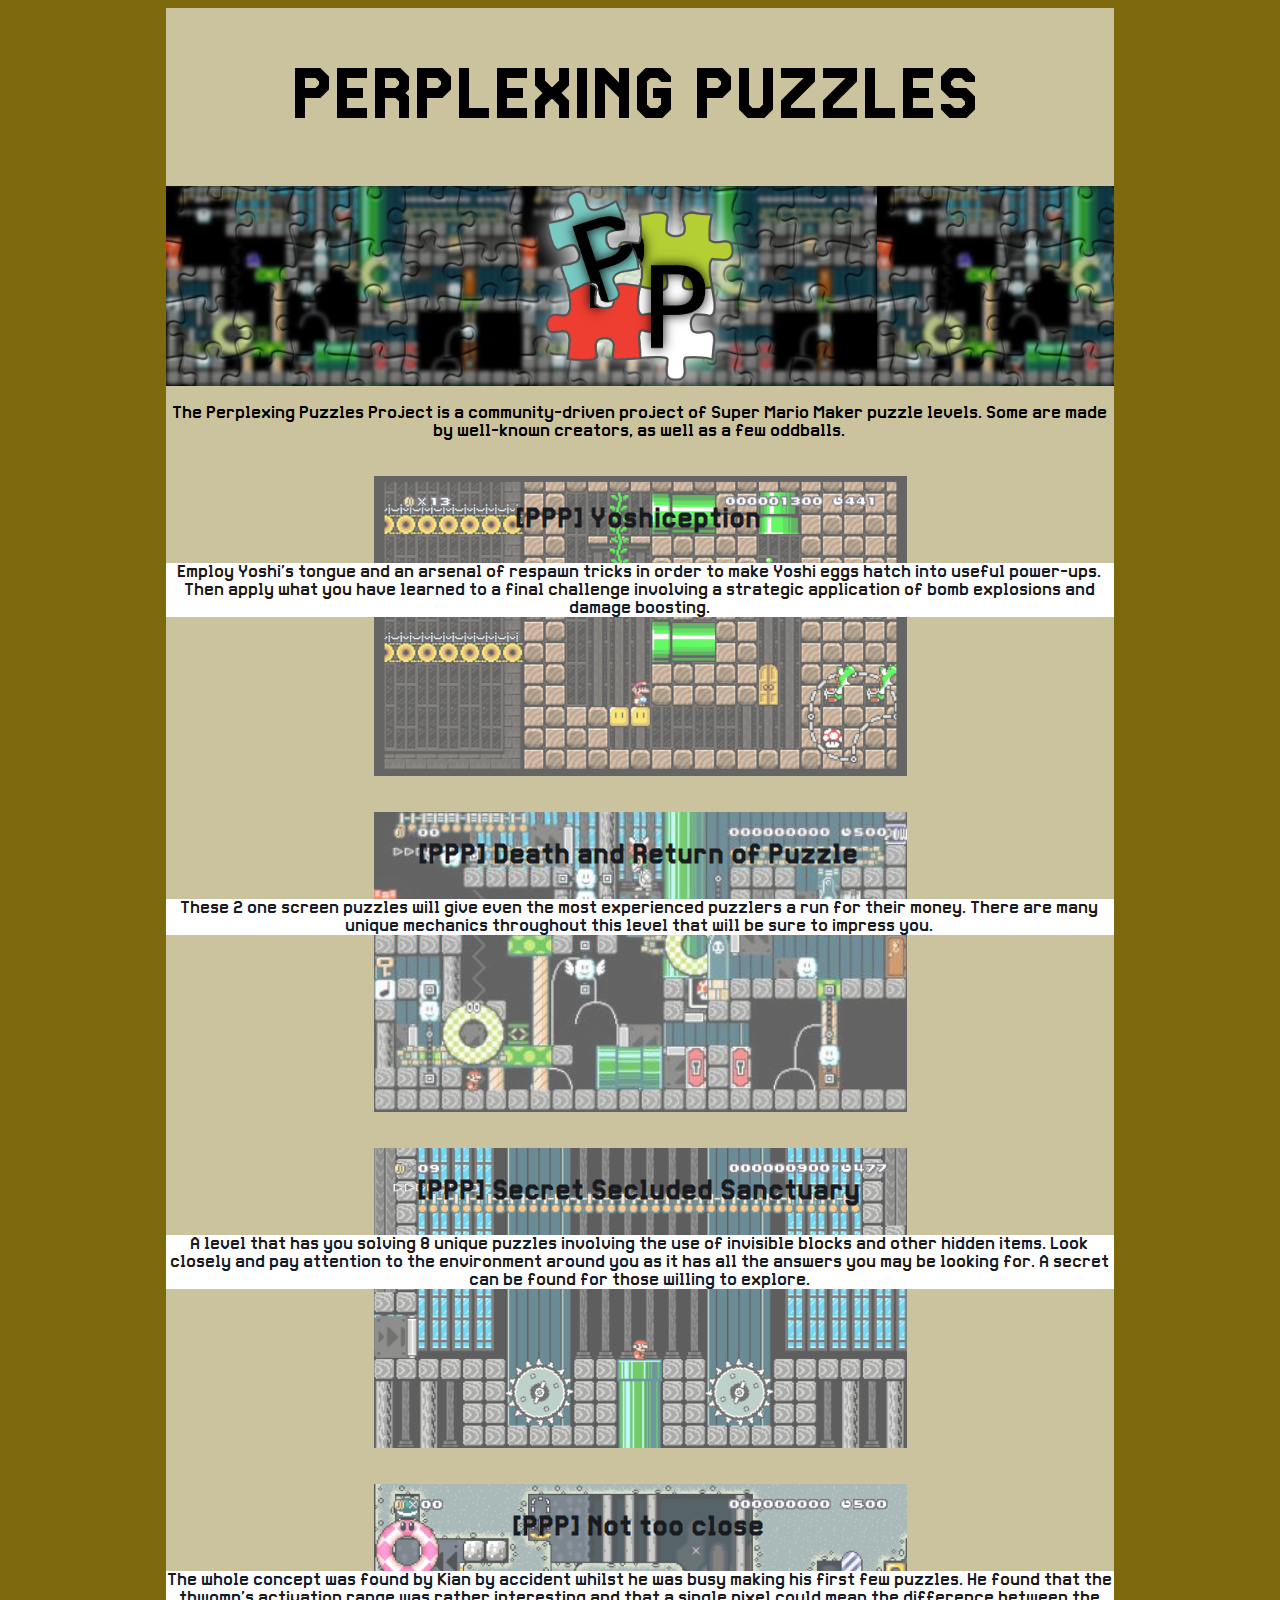
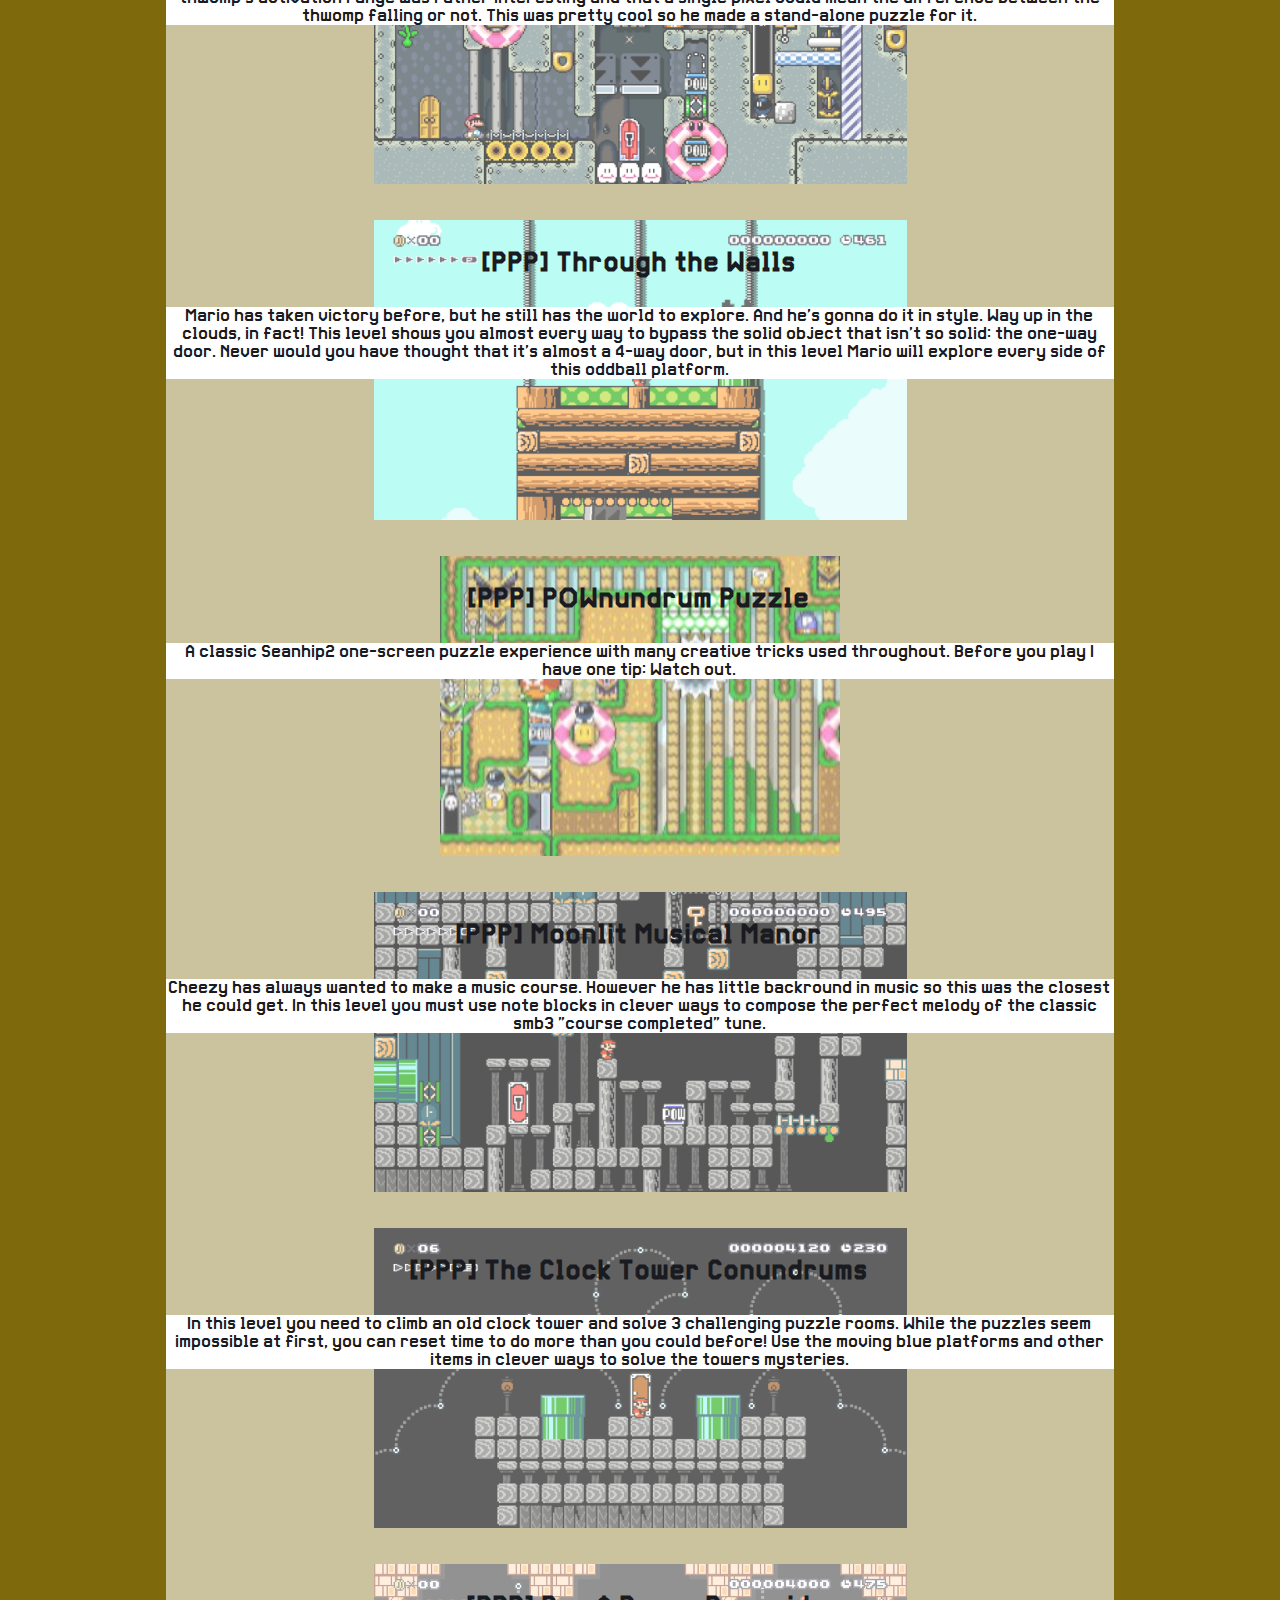
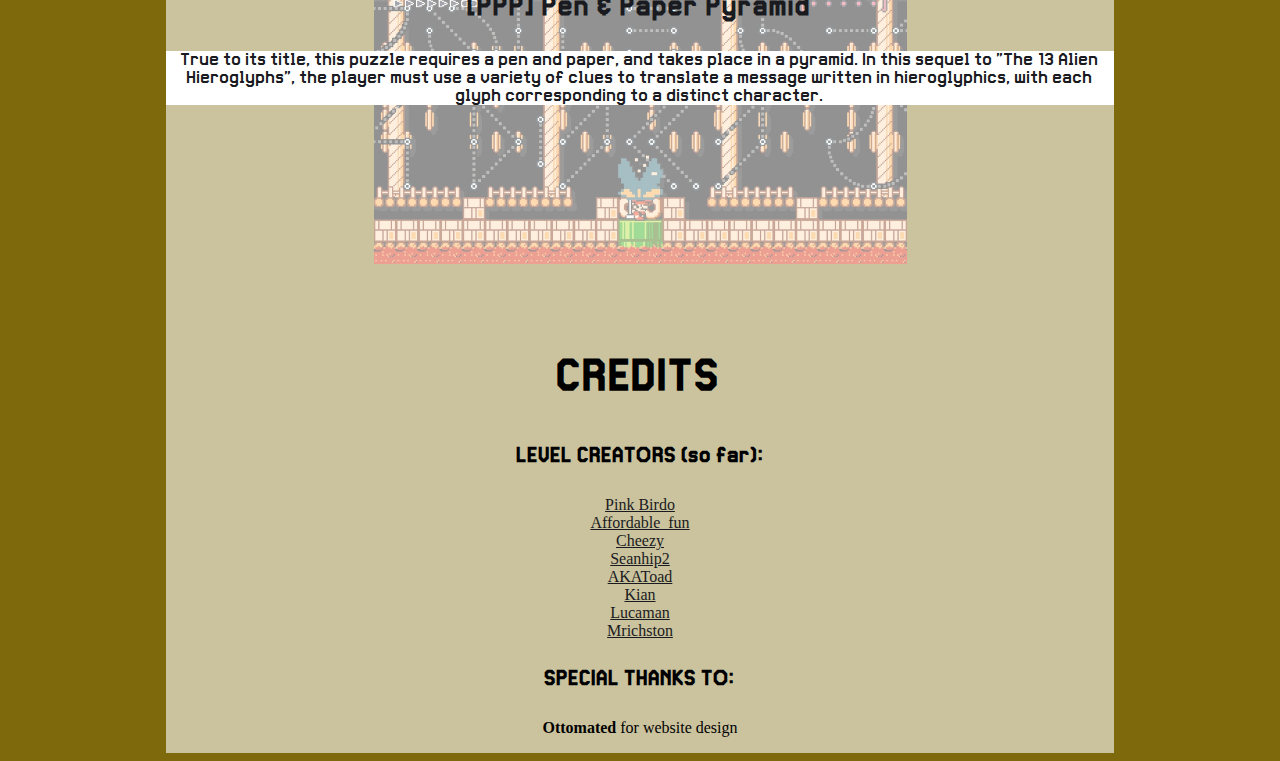
==== commit 773b4973: "Level 9" ====
--- a/index.html
+++ b/index.html
@@ -44,6 +44,14 @@
 
 
 
+        <br/>
+<div class="scroll sc2" style="height:300px;background-repeat:no-repeat;background-image: url('./img/level9.jpg');background-position:center;">
+            <a style="text-decoration: none;display:inline-block;height:100%;text-align:center;" href="./level9">
+            <h2 class="mFont head">[PPP] Yoshiception</h2>
+            <p class="mFont" style="background-color:white;word-break: break-word;white-space:normal;">Employ Yoshi's tongue and an arsenal of respawn tricks in order to make Yoshi eggs hatch into useful power-ups. Then apply what you have learned to a final challenge involving a strategic application of bomb explosions and damage boosting.</p>
+            </a>
+        </div>
+        <br/>
         <br/>
 <div class="scroll sc2" style="height:300px;background-repeat:no-repeat;background-image: url('./img/level8.jpg');background-position:center;">
             <a style="text-decoration: none;display:inline-block;height:100%;text-align:center;" href="./level8">
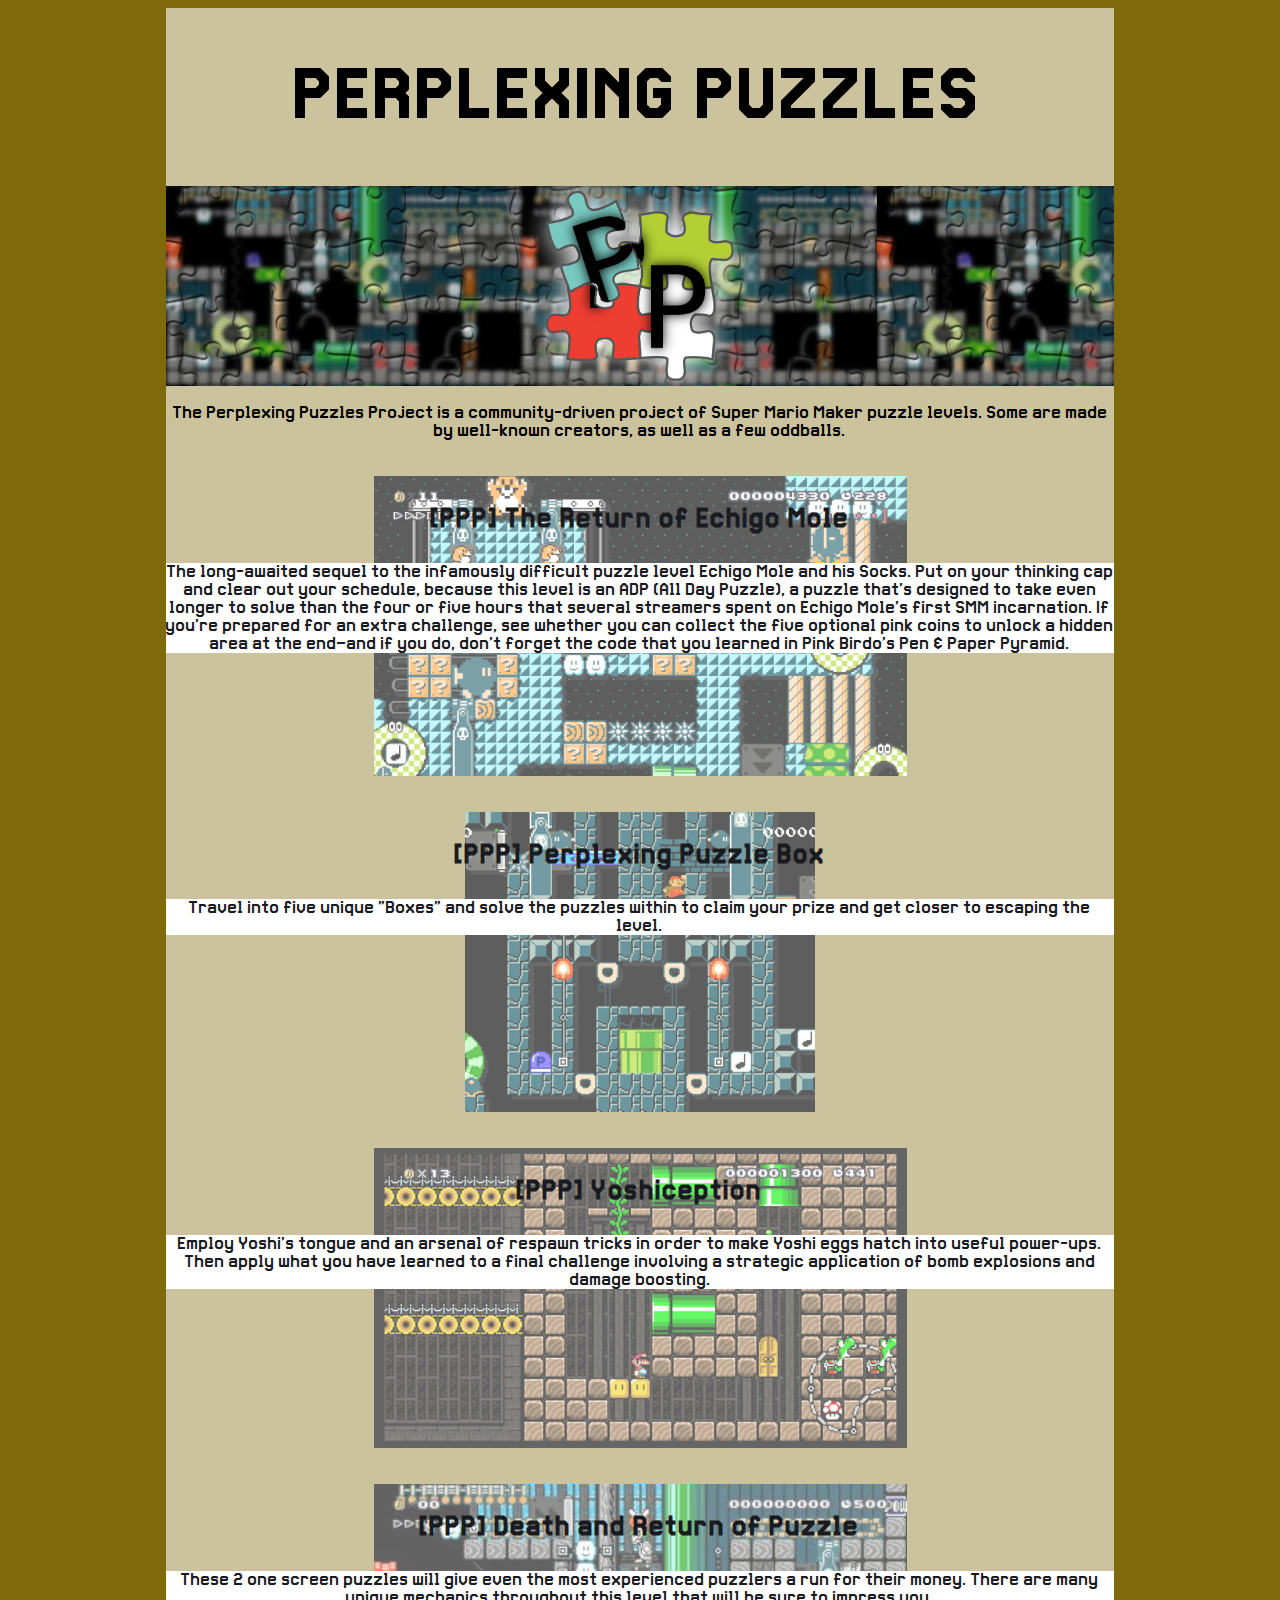
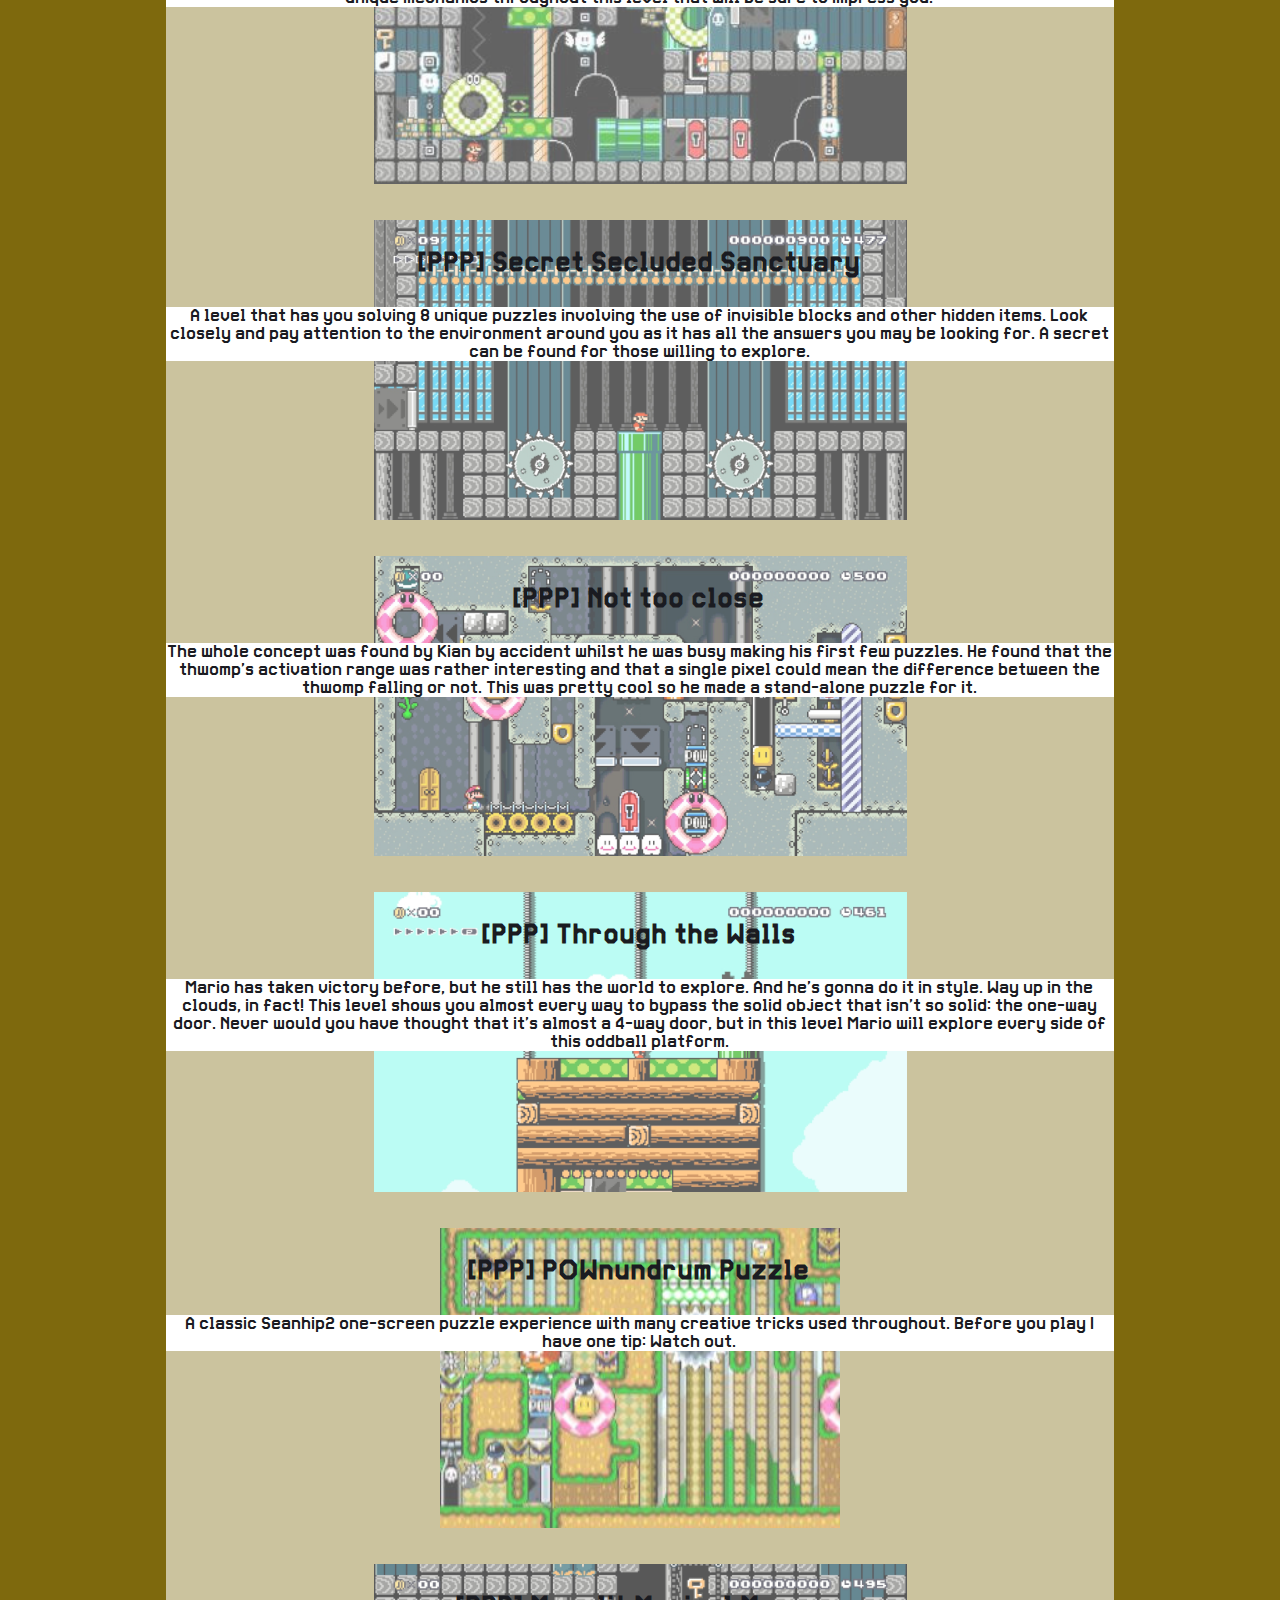
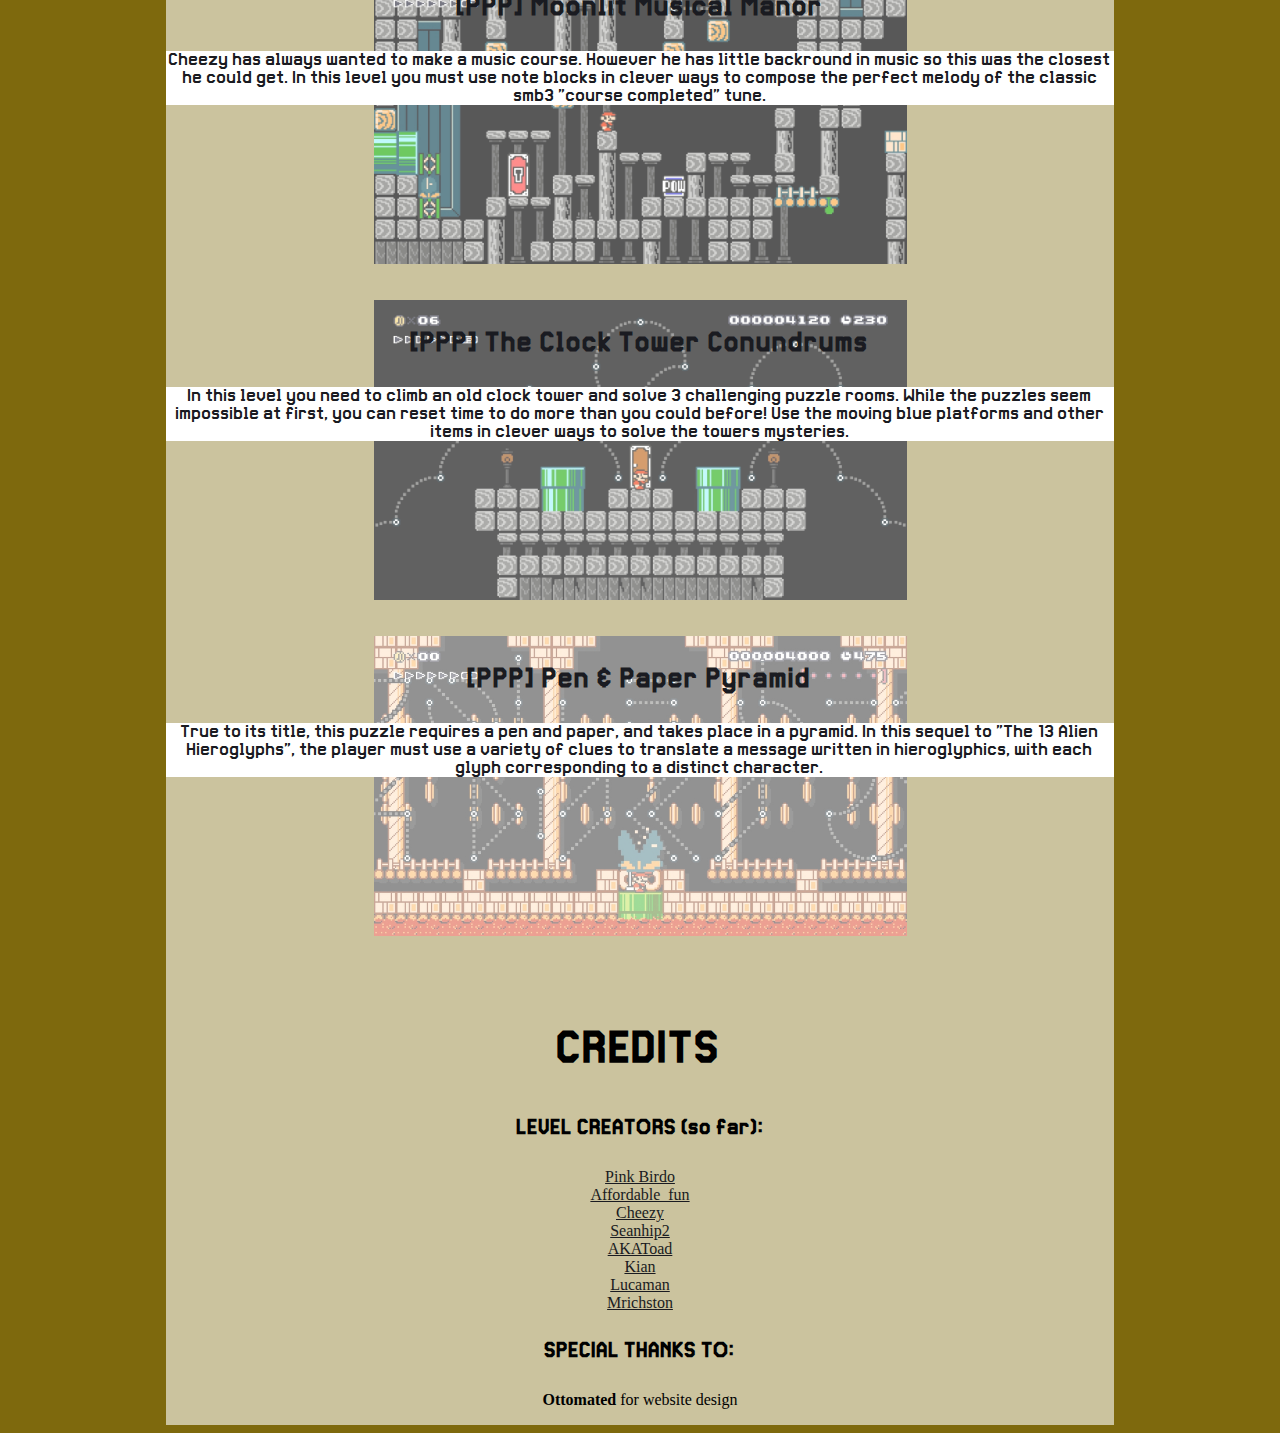
==== commit 4f0917a4: "Levels 10 and 11" ====
--- a/index.html
+++ b/index.html
@@ -44,6 +44,22 @@
 
 
 
+        <br/>
+<div class="scroll sc2" style="height:300px;background-repeat:no-repeat;background-image: url('./img/level11.jpg');background-position:center;">
+            <a style="text-decoration: none;display:inline-block;height:100%;text-align:center;" href="./level11">
+            <h2 class="mFont head">[PPP] The Return of Echigo Mole</h2>
+            <p class="mFont" style="background-color:white;word-break: break-word;white-space:normal;">The long-awaited sequel to the infamously difficult puzzle level Echigo Mole and his Socks. Put on your thinking cap and clear out your schedule, because this level is an ADP (All Day Puzzle), a puzzle that's designed to take even longer to solve than the four or five hours that several streamers spent on Echigo Mole's first SMM incarnation. If you're prepared for an extra challenge, see whether you can collect the five optional pink coins to unlock a hidden area at the end—and if you do, don't forget the code that you learned in Pink Birdo's Pen & Paper Pyramid.</p>
+            </a>
+        </div>
+        <br/>
+        <br/>
+<div class="scroll sc2" style="height:300px;background-repeat:no-repeat;background-image: url('./img/level10.jpg');background-position:center;">
+            <a style="text-decoration: none;display:inline-block;height:100%;text-align:center;" href="./level10">
+            <h2 class="mFont head">[PPP] Perplexing Puzzle Box</h2>
+            <p class="mFont" style="background-color:white;word-break: break-word;white-space:normal;">Travel into five unique "Boxes" and solve the puzzles within to claim your prize and get closer to escaping the level.</p>
+            </a>
+        </div>
+        <br/>
         <br/>
 <div class="scroll sc2" style="height:300px;background-repeat:no-repeat;background-image: url('./img/level9.jpg');background-position:center;">
             <a style="text-decoration: none;display:inline-block;height:100%;text-align:center;" href="./level9">
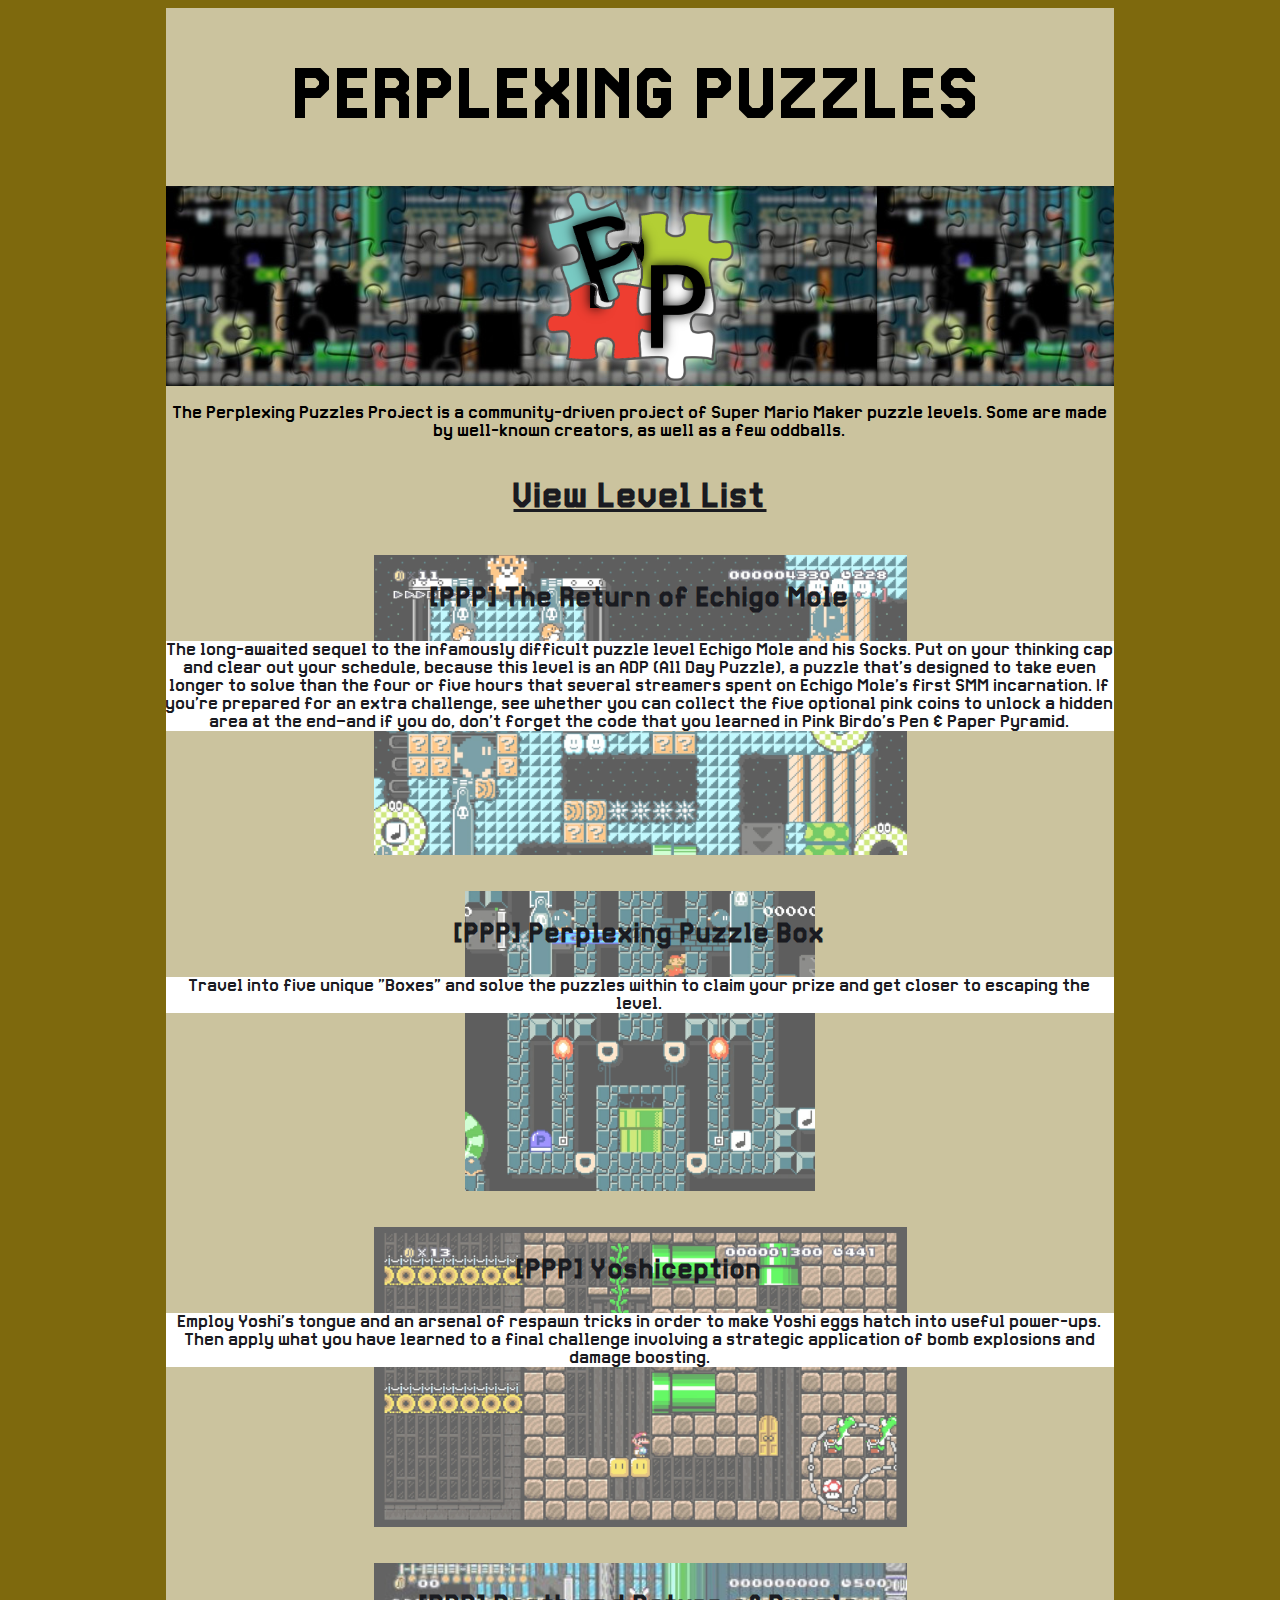
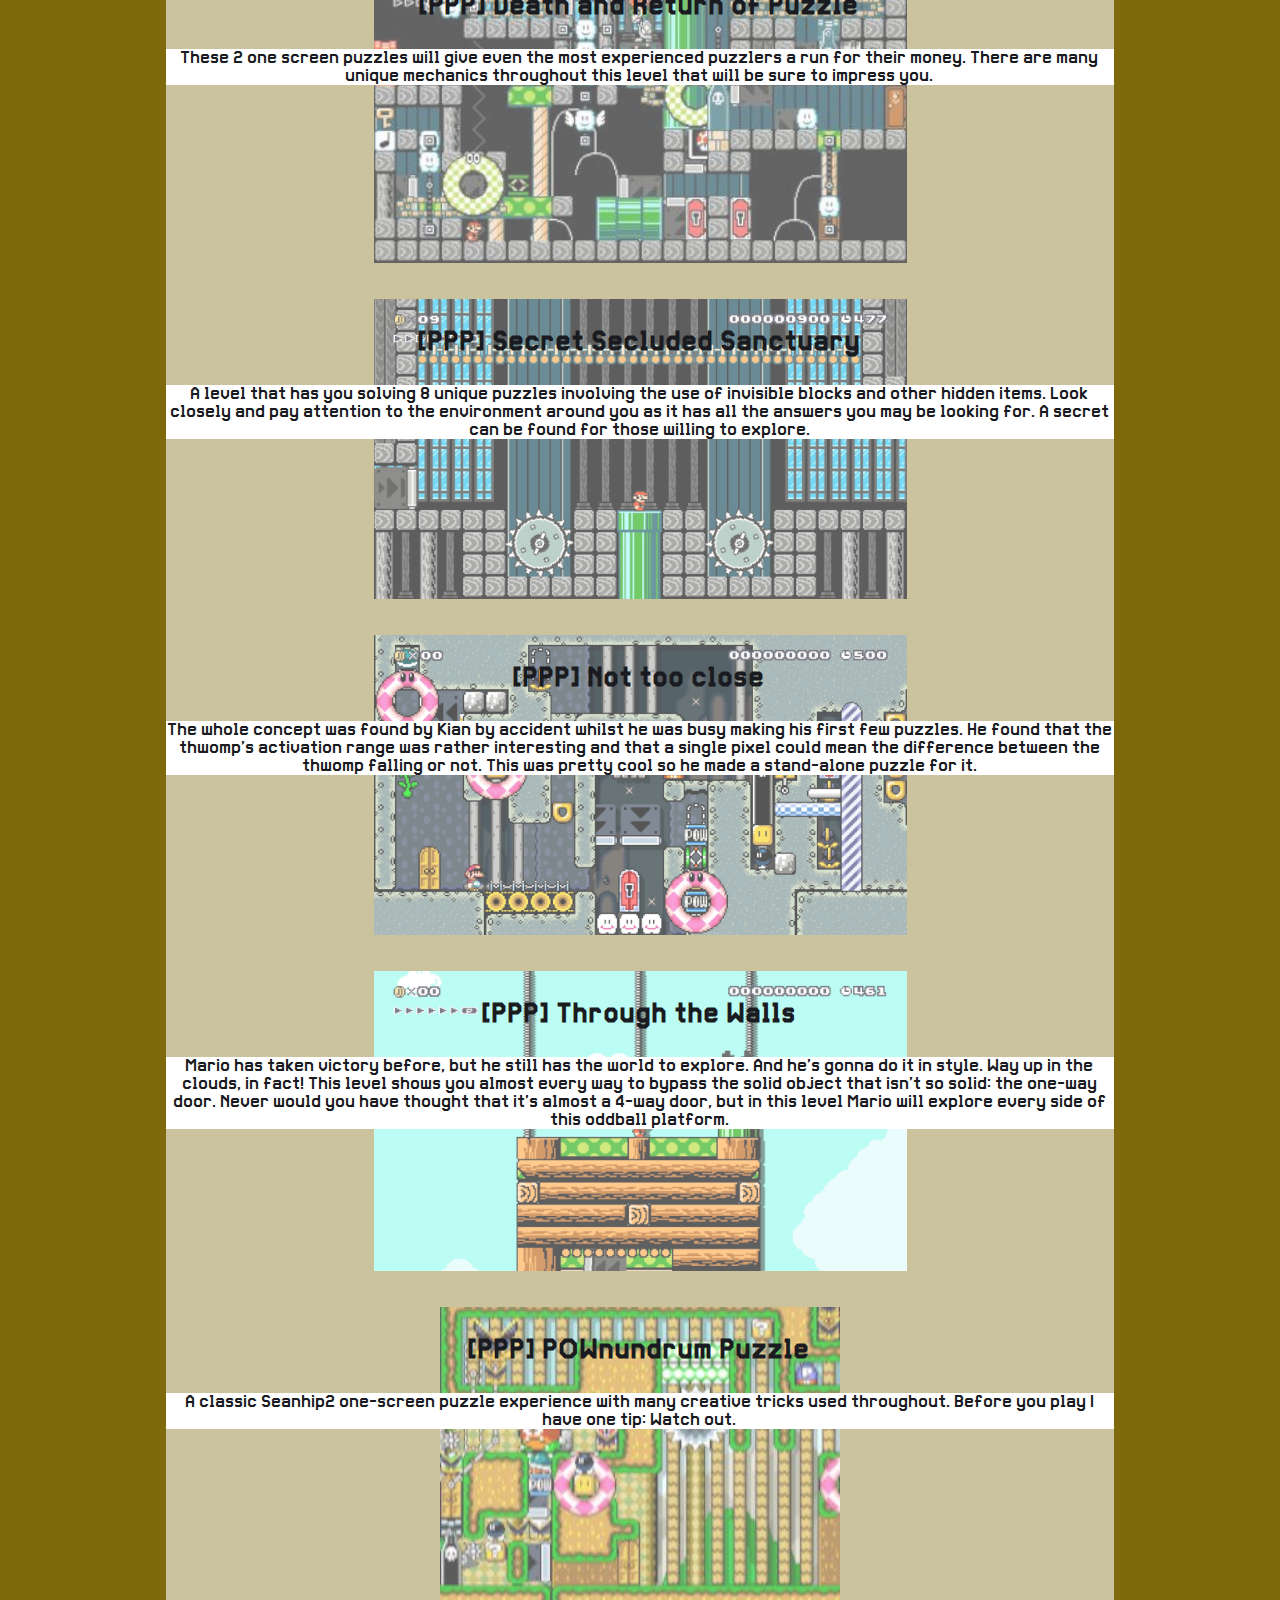
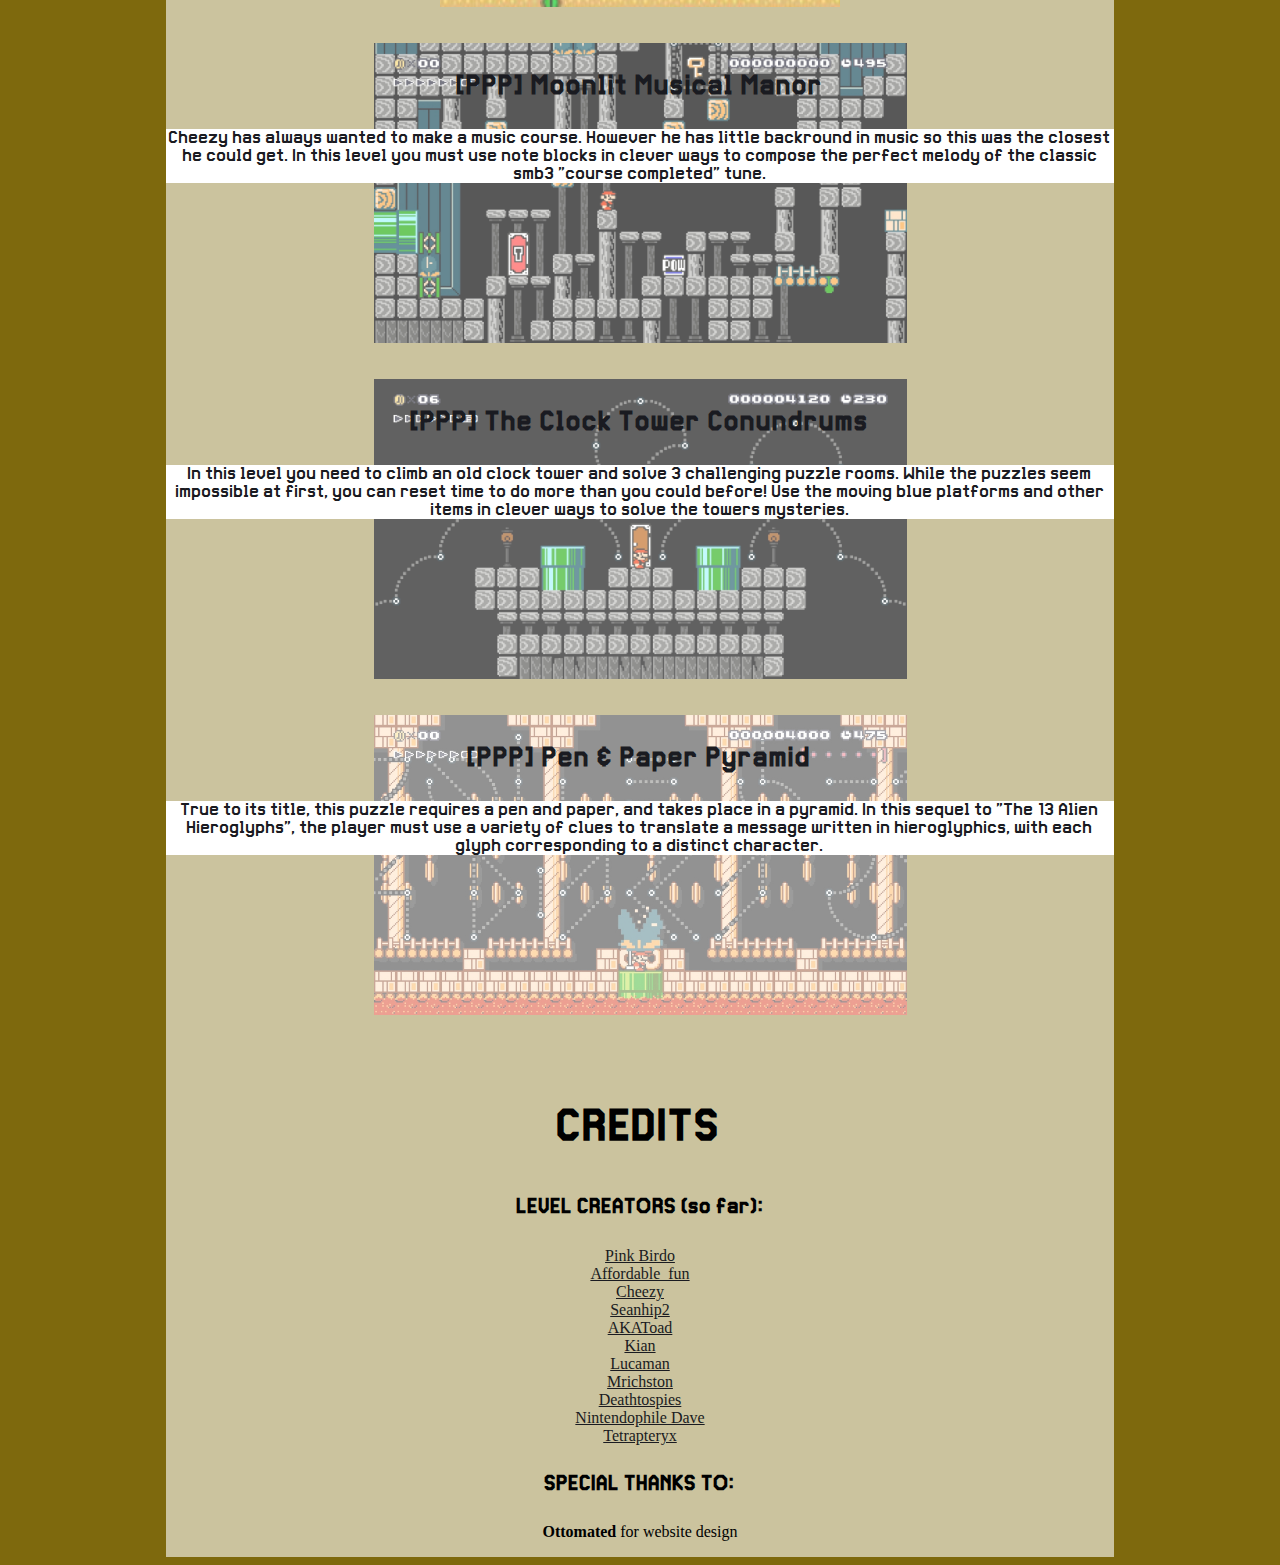
==== commit ee23f220: "List page" ====
--- a/index.html
+++ b/index.html
@@ -41,7 +41,7 @@
         <!-- Description -->
         <div class="mFont">The Perplexing Puzzles Project is a community-driven project of Super Mario Maker puzzle levels. Some are made by well-known creators, as well as a few oddballs.</div>
 <br/>
-
+<h1 class="mFont"><a href='./list'>View Level List</a></h1>
 
 
         <br/>
@@ -153,6 +153,9 @@
         <a target="_blank" href="https://supermariomakerbookmark.nintendo.net/profile/KJBeast1000">Kian</a><br/>
 	<a target="_blank" href="https://supermariomakerbookmark.nintendo.net/profile/lucaman23">Lucaman</a><br/>
 	<a target="_blank" href="https://supermariomakerbookmark.nintendo.net/profile/Mrichston2">Mrichston</a><br/>
+	<a target="_blank" href="https://supermariomakerbookmark.nintendo.net/profile/billlumbergh">Deathtospies</a><br/>
+	<a target="_blank" href="https://supermariomakerbookmark.nintendo.net/profile/MaestroGamer79">Nintendophile Dave</a><br/>
+	<a target="_blank" href="https://supermariomakerbookmark.nintendo.net/profile/Tetrapteryx">Tetrapteryx</a><br/>
 
         <h3 class="head mFont">SPECIAL THANKS TO:</h3>
         <p><strong>Ottomated</strong> for website design</p>
--- a/style.css
+++ b/style.css
@@ -43,7 +43,11 @@
 .sc2:hover {
     box-shadow: inset 0 0 0 1000px rgba(255, 255, 255, 0.2);
  }
-
+.sc3 {
+    height: auto;
+    margin: 0 auto;
+    /*width: fit-content;*/
+}
  .scrImg {
      margin: 0px;
      padding: 0px;
@@ -257,4 +261,51 @@
      border: 1px solid #000;
      border-top: none;
      background-color: #fff;
- }+ }
+ #list li:nth-child(even) {
+    background: #e1e1e1;
+}
+
+
+
+
+select {
+  margin: 50px 0;
+  background: white;
+  width: 200px;
+  padding: 5px 35px 5px 5px;
+  font-size: 16px;
+  border: 1px solid #ccc;
+  height: 34px;
+  -webkit-appearance: none;
+  -moz-appearance: none;
+  appearance: none;
+background:
+    linear-gradient(45deg, transparent 50%, #444 50%),
+    linear-gradient(135deg, #444 50%, transparent 50%),
+    linear-gradient(to right, #ebe787, #ebe787),
+    linear-gradient(to right, white, white);
+   background-position:
+    calc(100% - 18px) calc(1em),
+    calc(100% - 13px) calc(1em),
+    100% 0,
+    0 0;
+  background-size:
+    5px 5px,
+    5px 5px,
+    2em 2em,
+    100% 100%;
+  background-repeat: no-repeat;
+}
+
+
+
+select::-ms-expand { 
+    display: none; /* remove default arrow in IE 10 and 11 */
+}
+@media screen and (min-width:0\0) {
+    select {
+        background:none\9;
+        padding: 5px\9;
+    }
+}
